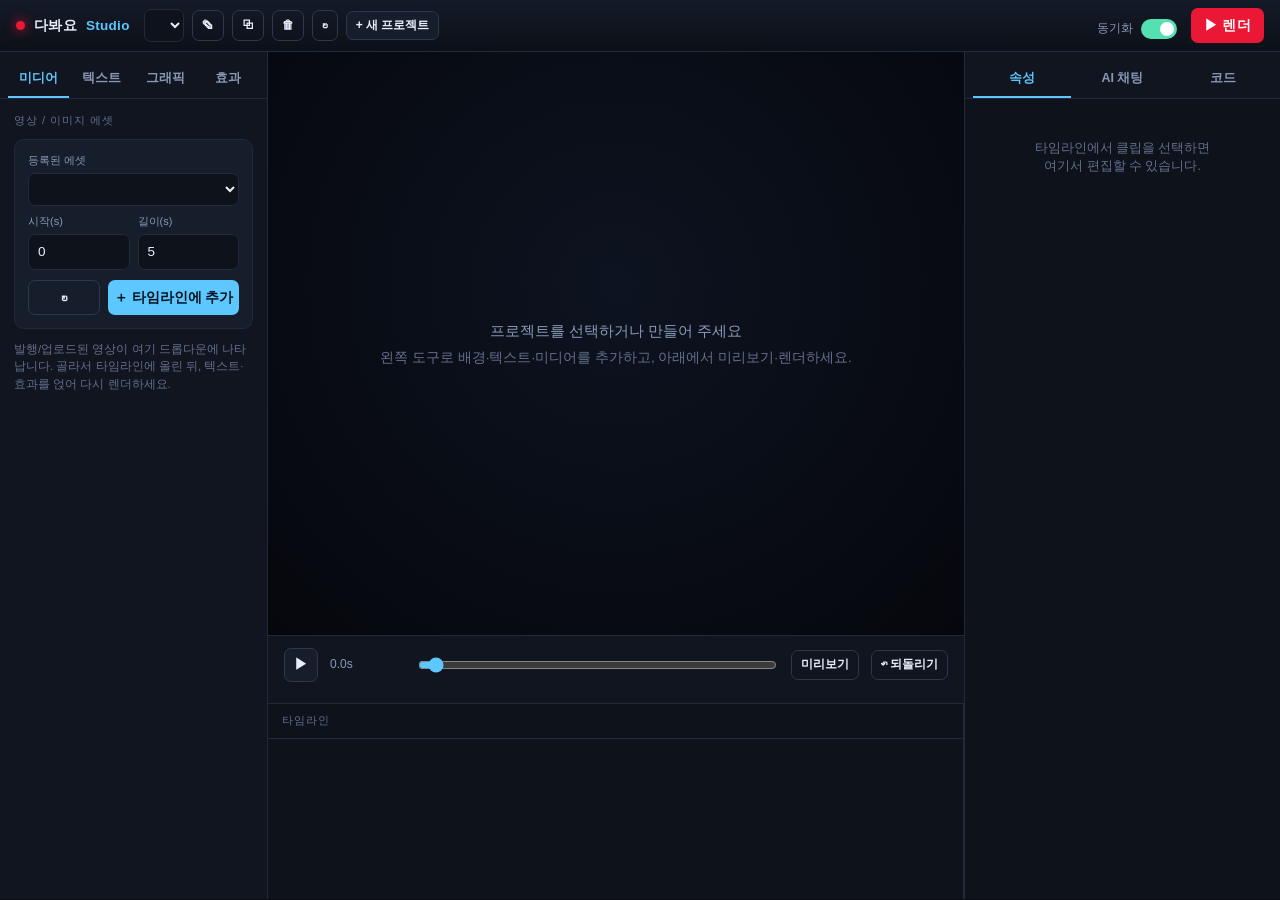
==== dabwayo/studio/index.html @ b55484ed "Editor: drag a clip onto another track In timeline move-drag, the lane under the cursor is detected " ====
<!doctype html>
<html lang="ko">
<head>
<meta charset="utf-8"/>
<meta name="viewport" content="width=device-width, initial-scale=1"/>
<title>다봐요 Studio</title>
<style>
  :root{
    --bg:#080b11; --panel:#10151f; --panel2:#0d121b; --elev:#161d2b;
    --line:#212a3c; --line2:#2c3750;
    --ink:#e9eefb; --mut:#8a99b8; --mut2:#62708d;
    --acc:#5cc8ff; --acc-ink:#04121f; --brand:#ea1834;
    --ok:#54e0b0; --warn:#ffcf6b; --danger:#ff7a8a;
    --r:10px; --r-sm:7px; --r-lg:14px;
  }
  *{box-sizing:border-box}
  html,body{height:100%}
  body{margin:0;font:13.5px/1.45 -apple-system,Segoe UI,Roboto,'Noto Sans KR',sans-serif;
       background:var(--bg);color:var(--ink);overflow:hidden}
  ::-webkit-scrollbar{width:9px;height:9px}
  ::-webkit-scrollbar-thumb{background:#26314a;border-radius:6px}
  ::-webkit-scrollbar-thumb:hover{background:#33405e}
  a{color:var(--acc);text-decoration:none}

  /* ---------- header ---------- */
  header{display:flex;align-items:center;gap:14px;height:52px;padding:0 16px;
         border-bottom:1px solid var(--line);background:linear-gradient(180deg,#141a28,#0c1018)}
  .brand{display:flex;align-items:center;gap:9px;font-weight:700;letter-spacing:.3px}
  .brand .dot{width:9px;height:9px;border-radius:50%;background:var(--brand);box-shadow:0 0 12px var(--brand)}
  .brand b{color:var(--acc)}
  .hgroup{display:flex;align-items:center;gap:8px}
  .hgroup.proj{min-width:280px}
  header .sp{flex:1}
  .store{font-size:11px;color:var(--mut2);max-width:200px;overflow:hidden;text-overflow:ellipsis;white-space:nowrap}
  .live{display:flex;align-items:center;gap:8px;color:var(--mut);font-size:12px}

  /* ---------- buttons / inputs ---------- */
  .btn{display:inline-flex;align-items:center;justify-content:center;gap:6px;
       background:var(--elev);color:var(--ink);border:1px solid var(--line2);border-radius:var(--r-sm);
       padding:7px 12px;font:inherit;font-weight:600;cursor:pointer;white-space:nowrap;transition:.12s}
  .btn:hover{border-color:#41507a;filter:brightness(1.12)}
  .btn.sm{padding:5px 9px;font-size:12px}
  .btn.icon{padding:6px 9px}
  .btn.primary{background:var(--acc);color:var(--acc-ink);border-color:transparent}
  .btn.brand{background:var(--brand);color:#fff;border-color:transparent}
  .btn.ghost{background:transparent}
  .btn.danger{background:#37161f;color:var(--danger);border-color:#4a2330}
  .btn.block{width:100%}
  .btn:disabled{opacity:.5;cursor:not-allowed}
  label{display:block;font-size:11px;color:var(--mut);margin:10px 0 4px}
  label:first-child{margin-top:0}
  input,select,textarea{width:100%;background:var(--panel2);border:1px solid var(--line);color:var(--ink);
        border-radius:var(--r-sm);padding:7px 9px;font:inherit;outline:none;transition:.12s}
  input:focus,select:focus,textarea:focus{border-color:var(--acc);box-shadow:0 0 0 2px rgba(92,200,255,.15)}
  textarea{resize:vertical;min-height:54px;font-family:ui-monospace,monospace;font-size:12px}
  .row{display:flex;gap:8px}.row>*{flex:1;min-width:0}
  .field{margin-bottom:10px}

  /* ---------- app grid ---------- */
  .app{display:grid;height:calc(100vh - 53px);
       grid-template-columns:268px minmax(0,1fr) 316px;
       grid-template-rows:minmax(0,1fr) 196px;
       grid-template-areas:"tools stage inspector" "tools timeline inspector"}
  .panel{background:var(--panel);overflow:hidden;display:flex;flex-direction:column}
  .tools{grid-area:tools;border-right:1px solid var(--line)}
  .stage-wrap{grid-area:stage;display:flex;flex-direction:column;min-width:0;background:var(--bg)}
  .inspector{grid-area:inspector;border-left:1px solid var(--line);background:var(--panel2)}
  .timeline{grid-area:timeline;border-top:1px solid var(--line);border-right:1px solid var(--line);
            background:var(--panel2);display:flex;flex-direction:column}

  /* ---------- tabs ---------- */
  .tabbar{display:flex;gap:2px;padding:8px 8px 0;border-bottom:1px solid var(--line);background:var(--panel)}
  .tabbtn{flex:1;background:transparent;border:0;border-bottom:2px solid transparent;color:var(--mut);
          padding:9px 4px;font:inherit;font-weight:600;font-size:12.5px;cursor:pointer;border-radius:6px 6px 0 0}
  .tabbtn:hover{color:var(--ink);background:#131a28}
  .tabbtn.on{color:var(--acc);border-bottom-color:var(--acc)}
  .tabbody{flex:1;overflow:auto;padding:14px}
  .tabpane{display:none}
  .tabpane.on{display:block;animation:fade .15s ease}
  @keyframes fade{from{opacity:0;transform:translateY(3px)}to{opacity:1;transform:none}}

  .sec-title{font-size:11px;text-transform:uppercase;letter-spacing:1px;color:var(--mut2);margin:0 0 10px}
  .card{background:var(--elev);border:1px solid var(--line);border-radius:var(--r);padding:13px;margin-bottom:12px}
  .card h3{margin:0 0 4px;font-size:13px}
  .hint{font-size:11.5px;color:var(--mut2);line-height:1.5}

  /* ---------- preview stage ---------- */
  .stage{flex:1;display:flex;align-items:center;justify-content:center;min-height:0;
         background:radial-gradient(circle at 50% 40%,#0d1320,#05070c);position:relative}
  .stage img,.stage video{max-width:96%;max-height:96%;border-radius:8px;
         box-shadow:0 8px 40px rgba(0,0,0,.55);background:#000}
  .stage .empty{color:var(--mut2);text-align:center;padding:30px}
  .stage .empty .big{font-size:15px;color:var(--mut);margin-bottom:6px}
  .badge{position:absolute;top:12px;left:12px;font-size:11px;color:var(--mut);
         background:rgba(8,11,17,.7);border:1px solid var(--line);padding:3px 9px;border-radius:20px}
  #ovl{position:absolute;inset:0;pointer-events:none;z-index:4}
  .handle{position:absolute;transform:translate(-50%,-50%);min-width:28px;height:28px;padding:0 6px;
          border-radius:16px;background:rgba(92,200,255,.22);border:2px solid var(--acc);color:#dff3ff;
          display:flex;align-items:center;justify-content:center;font-size:13px;cursor:grab;
          pointer-events:auto;box-shadow:0 0 0 2px rgba(0,0,0,.35),0 2px 10px rgba(0,0,0,.4);user-select:none}
  .handle:hover{background:rgba(92,200,255,.35)}
  .handle:active{cursor:grabbing}
  .handle .lbl{font-size:11px;max-width:90px;overflow:hidden;text-overflow:ellipsis;white-space:nowrap}
  .transport{display:flex;align-items:center;gap:12px;padding:11px 16px;border-top:1px solid var(--line);
             background:var(--panel)}
  .transport .t{font-variant-numeric:tabular-nums;font-size:12px;color:var(--mut);min-width:74px}
  .transport input[type=range]{flex:1;accent-color:var(--acc);cursor:pointer}
  .rinfo{font-size:11.5px;color:var(--mut);padding:0 16px 9px;background:var(--panel);min-height:0}

  /* ---------- timeline ---------- */
  .tl-head{display:flex;align-items:center;gap:10px;padding:9px 14px;border-bottom:1px solid var(--line);
           font-size:11px;text-transform:uppercase;letter-spacing:1px;color:var(--mut2)}
  .tl-head .dur{color:var(--mut);text-transform:none;letter-spacing:0}
  .tl-body{position:relative;flex:1;overflow:auto;padding:8px 0}
  .tl-row{display:grid;grid-template-columns:92px 1fr;align-items:center;gap:8px;padding:3px 12px}
  .tl-label{font-size:11px;color:var(--mut);overflow:hidden;text-overflow:ellipsis;white-space:nowrap}
  .tl-lane{position:relative;height:34px;background:var(--panel);border:1px solid var(--line);
           border-radius:7px;overflow:hidden}
  .tl-clip{position:absolute;top:3px;bottom:3px;border-radius:5px;display:flex;align-items:center;
           padding:0 9px;font-size:11px;color:#04121f;font-weight:600;cursor:grab;overflow:hidden;
           box-shadow:inset 0 0 0 1px rgba(255,255,255,.12);transition:filter .1s}
  .tl-clip:active{cursor:grabbing}
  .tl-clip span{overflow:hidden;text-overflow:ellipsis;white-space:nowrap;pointer-events:none;flex:1}
  .tl-clip:hover{filter:brightness(1.1)}
  .tl-clip.sel{box-shadow:inset 0 0 0 2px #fff,0 2px 10px rgba(0,0,0,.4);z-index:2}
  .tl-grip{position:absolute;top:0;bottom:0;width:8px;cursor:ew-resize;z-index:2}
  .tl-grip.l{left:0;border-radius:5px 0 0 5px}.tl-grip.r{right:0;border-radius:0 5px 5px 0}
  .tl-grip:hover{background:rgba(255,255,255,.4)}
  .tl-lane.drophover{box-shadow:inset 0 0 0 2px var(--acc);background:#13243a}
  .guide{position:absolute;background:var(--warn);box-shadow:0 0 6px var(--warn);pointer-events:none;z-index:5}
  .guide.v{width:1px}.guide.h{height:1px}
  .tl-rulerrow{height:20px}
  .tl-ruler{position:relative;height:18px;border-bottom:1px dashed var(--line)}
  .tl-ruler .tick{position:absolute;top:0;font-size:10px;color:var(--mut2);transform:translateX(-1px);
                  border-left:1px solid var(--line);padding-left:3px;height:14px}
  .ctxmenu{position:fixed;display:none;z-index:100;background:var(--elev);border:1px solid var(--line2);
           border-radius:9px;padding:5px;min-width:150px;box-shadow:0 12px 36px rgba(0,0,0,.55)}
  .ctxitem{padding:8px 11px;border-radius:6px;font-size:13px;cursor:pointer}
  .ctxitem:hover{background:#1d2640}
  .ctxitem.dz{color:var(--danger)}
  .ctxsep{height:1px;background:var(--line);margin:4px 6px}
  .tl-empty{color:var(--mut2);font-size:12px;padding:22px 14px;text-align:center}
  .tl-playhead{position:absolute;top:0;width:2px;background:var(--brand);box-shadow:0 0 8px var(--brand);
               pointer-events:none;display:none;z-index:3}
  .tl-playhead:before{content:'';position:absolute;top:-1px;left:-4px;border:5px solid transparent;
               border-top-color:var(--brand)}

  /* ---------- inspector / chat ---------- */
  .pill{font-size:11px;color:var(--mut)}
  .clip-meta{display:inline-block;background:#1b2438;color:var(--acc);border-radius:5px;
             padding:2px 7px;font-size:11px;margin-bottom:10px}
  .chat{display:flex;flex-direction:column;height:100%}
  .chatlog{flex:1;overflow:auto;display:flex;flex-direction:column;gap:7px;padding:2px}
  .bub{max-width:88%;padding:8px 11px;border-radius:11px;font-size:12.5px;white-space:pre-wrap}
  .bub.u{align-self:flex-end;background:#1d2b4a;color:#dfe8fb}
  .bub.a{align-self:flex-start;background:var(--panel2);border:1px solid var(--line)}
  .chatin{display:flex;gap:8px;margin-top:10px}
  .empty-i{color:var(--mut2);font-size:12.5px;text-align:center;padding:26px 10px}

  /* ---------- misc ---------- */
  .switch{position:relative;width:36px;height:20px;flex:0 0 auto}
  .switch input{display:none}
  .slider{position:absolute;inset:0;background:#26304a;border-radius:20px;transition:.2s;cursor:pointer}
  .slider:before{content:'';position:absolute;width:14px;height:14px;left:3px;top:3px;background:#fff;border-radius:50%;transition:.2s}
  .switch input:checked+.slider{background:var(--ok)}
  .switch input:checked+.slider:before{transform:translateX(16px)}
  .toast{position:fixed;bottom:210px;left:50%;transform:translateX(-50%);background:var(--elev);
         border:1px solid var(--line2);padding:9px 16px;border-radius:9px;opacity:0;transition:.2s;
         pointer-events:none;z-index:50;box-shadow:0 8px 30px rgba(0,0,0,.5)}
  .toast.show{opacity:1}
</style>
</head>
<body>
<header>
  <span class="brand"><span class="dot"></span>다봐요 <b>Studio</b></span>
  <div class="hgroup proj">
    <select id="proj" style="flex:1"></select>
    <button class="btn icon sm ghost" onclick="renameProject()" title="이름 변경">✎</button>
    <button class="btn icon sm ghost" onclick="duplicateProject()" title="복제">⧉</button>
    <button class="btn icon sm ghost" onclick="deleteProject()" title="삭제">🗑</button>
    <button class="btn icon sm ghost" onclick="refreshProjects()" title="새로고침">↻</button>
    <button class="btn sm" onclick="createProject()">+ 새 프로젝트</button>
  </div>
  <span class="sp"></span>
  <span class="store" id="store"></span>
  <label class="live">동기화<span class="switch"><input type="checkbox" id="live" checked><span class="slider"></span></span></label>
  <button class="btn brand" id="renderBtn" onclick="doRender()">▶ 렌더</button>
</header>

<div class="app">
  <!-- ===== LEFT: tools ===== -->
  <div class="panel tools">
    <div class="tabbar">
      <button class="tabbtn on" data-group="tools" data-name="media" onclick="showTab('tools','media')">미디어</button>
      <button class="tabbtn" data-group="tools" data-name="text" onclick="showTab('tools','text')">텍스트</button>
      <button class="tabbtn" data-group="tools" data-name="graphic" onclick="showTab('tools','graphic')">그래픽</button>
      <button class="tabbtn" data-group="tools" data-name="fx" onclick="showTab('tools','fx')">효과</button>
    </div>
    <div class="tabbody">
      <!-- 미디어 -->
      <div class="tabpane on" data-group="tools" data-name="media">
        <div class="sec-title">영상 / 이미지 에셋</div>
        <div class="card">
          <label>등록된 에셋</label>
          <select id="mediaSel"></select>
          <div class="row" style="margin-top:8px">
            <div><label>시작(s)</label><input id="medStart" type="number" step="0.1" value="0"></div>
            <div><label>길이(s)</label><input id="medDur" type="number" step="0.1" value="5"></div>
          </div>
          <div class="row" style="margin-top:10px">
            <button class="btn icon ghost" onclick="loadAssets()" title="에셋 새로고침">↻</button>
            <button class="btn primary" style="flex:2" onclick="addMedia()">＋ 타임라인에 추가</button>
          </div>
        </div>
        <p class="hint">발행/업로드된 영상이 여기 드롭다운에 나타납니다. 골라서 타임라인에 올린 뒤, 텍스트·효과를 얹어 다시 렌더하세요.</p>
      </div>
      <!-- 텍스트 -->
      <div class="tabpane" data-group="tools" data-name="text">
        <div class="sec-title">자막 / 제목</div>
        <div class="card">
          <h3>텍스트</h3>
          <label>내용</label>
          <input id="txt" value="제품 소개">
          <div class="row" style="margin-top:6px">
            <div><label>크기</label><input id="txtSize" type="number" value="90"></div>
            <div><label>색</label><input id="txtColor" value="#ffffff"></div>
          </div>
          <button class="btn block" style="margin-top:10px" onclick="addText()">＋ 텍스트 추가</button>
        </div>
        <div class="card">
          <h3>말풍선 콜아웃</h3>
          <label>내용</label>
          <input id="coTxt" value="이 부분을 설명">
          <div class="row" style="margin-top:6px">
            <div><label>X</label><input id="coX" type="number" value="640"></div>
            <div><label>Y</label><input id="coY" type="number" value="360"></div>
            <div><label>꼬리</label><select id="coSide"><option>bottom</option><option>top</option><option>left</option><option>right</option></select></div>
          </div>
          <button class="btn block" style="margin-top:10px" onclick="addCallout()">＋ 콜아웃 추가</button>
        </div>
      </div>
      <!-- 그래픽 -->
      <div class="tabpane" data-group="tools" data-name="graphic">
        <div class="sec-title">배경 / 그래픽</div>
        <div class="card">
          <h3>배경 그라데이션</h3>
          <div class="row">
            <div><label>시작색</label><input id="bg1" value="#1a2c5e"></div>
            <div><label>끝색</label><input id="bg2" value="#0b0e16"></div>
          </div>
          <button class="btn block" style="margin-top:10px" onclick="addBackground()">＋ 배경 추가</button>
        </div>
      </div>
      <!-- 효과 -->
      <div class="tabpane" data-group="tools" data-name="fx">
        <div class="sec-title">마스터 이펙트</div>
        <div class="card">
          <label>이펙트</label>
          <select id="fx"></select>
          <button class="btn block" style="margin-top:10px" onclick="addEffect()">＋ 이펙트 추가</button>
        </div>
        <p class="hint">선택한 이펙트가 전체 영상(마스터)에 적용됩니다.</p>
      </div>
    </div>
  </div>

  <!-- ===== CENTER: stage ===== -->
  <div class="stage-wrap">
    <div class="stage" id="stage">
      <div class="empty"><div class="big">프로젝트를 선택하거나 만들어 주세요</div>왼쪽 도구로 배경·텍스트·미디어를 추가하고, 아래에서 미리보기·렌더하세요.</div>
    </div>
    <div class="transport">
      <button class="btn icon" id="playBtn" onclick="playToggle()" title="재생/일시정지">▶</button>
      <span class="t" id="tlabel">0.0s</span>
      <input id="time" type="range" min="0" max="10" step="0.1" value="0" oninput="onScrub()">
      <button class="btn sm ghost" onclick="refreshPreview()" title="현재 프레임 새로고침">미리보기</button>
      <button class="btn sm ghost" onclick="undoEdit()" title="마지막 편집 되돌리기">↶ 되돌리기</button>
    </div>
    <div class="rinfo" id="renderInfo"></div>
  </div>

  <!-- ===== RIGHT: inspector ===== -->
  <div class="panel inspector">
    <div class="tabbar">
      <button class="tabbtn on" data-group="insp" data-name="props" onclick="showTab('insp','props')">속성</button>
      <button class="tabbtn" data-group="insp" data-name="ai" onclick="showTab('insp','ai')">AI 채팅</button>
      <button class="tabbtn" data-group="insp" data-name="code" onclick="showTab('insp','code')">코드</button>
    </div>
    <div class="tabbody">
      <!-- 속성 -->
      <div class="tabpane on" data-group="insp" data-name="props">
        <div id="inspectorBody"><div class="empty-i">타임라인에서 클립을 선택하면<br>여기서 편집할 수 있습니다.</div></div>
      </div>
      <!-- AI -->
      <div class="tabpane" data-group="insp" data-name="ai" style="height:100%">
        <div class="chat">
          <div style="margin-bottom:8px"><span class="pill" id="chatStatus"></span></div>
          <div class="chatlog" id="chatLog"></div>
          <div class="chatin">
            <input id="chatIn" placeholder="예: 빨간 제목 '신제품'을 가운데 추가해줘" onkeydown="if(event.key==='Enter')sendChat()">
            <button class="btn primary" id="chatBtn" onclick="sendChat()">전송</button>
          </div>
        </div>
      </div>
      <!-- 코드 -->
      <div class="tabpane" data-group="insp" data-name="code">
        <div class="sec-title">원본 스펙 (JSON)</div>
        <textarea id="rawspec" style="min-height:320px"></textarea>
        <button class="btn block" style="margin-top:8px" onclick="saveSpec()">스펙 저장 (PUT)</button>
      </div>
    </div>
  </div>

  <!-- ===== BOTTOM: timeline ===== -->
  <div class="timeline">
    <div class="tl-head">타임라인 <span class="dur" id="durlabel"></span></div>
    <div class="tl-body" id="tlBody">
      <div id="timelineTracks"></div>
      <div class="tl-playhead" id="playhead"></div>
    </div>
  </div>
</div>

<div class="toast" id="toast"></div>
<div class="ctxmenu" id="ctxmenu"></div>

<script>
const $=s=>document.querySelector(s);
let PID=null, SPEC=null, SEL=null, CAPS=null, ASSETS={}, PLAYING=false;
function toast(m){const t=$('#toast');t.textContent=m;t.classList.add('show');setTimeout(()=>t.classList.remove('show'),1700);}
function showTab(g,n){
  document.querySelectorAll(`.tabpane[data-group="${g}"]`).forEach(p=>p.classList.toggle('on',p.dataset.name===n));
  document.querySelectorAll(`.tabbtn[data-group="${g}"]`).forEach(b=>b.classList.toggle('on',b.dataset.name===n));
}
async function api(method,path,body){
  const r=await fetch(path,{method,headers:{'Content-Type':'application/json'},
    body:body?JSON.stringify(body):undefined});
  if(!r.ok){const e=await r.json().catch(()=>({error:r.statusText}));throw new Error(e.error||r.statusText);}
  const ct=r.headers.get('Content-Type')||'';return ct.includes('json')?r.json():r;
}

async function boot(){
  CAPS=await api('GET','/api/capabilities');
  $('#fx').innerHTML=(CAPS.effects||[]).map(e=>`<option>${e}</option>`).join('');
  await refreshProjects();
  await loadAssets();
  chatStatus();
  window.addEventListener('resize',()=>{updatePlayhead();drawHandle();});
  setInterval(()=>{if($('#live').checked&&PID&&!PLAYING)softRefresh();},2500);
}
async function refreshProjects(){
  const {projects}=await api('GET','/api/projects');
  $('#proj').innerHTML=projects.length
    ? projects.map(p=>`<option value="${p.id}">${p.name} · ${(p.resolution||[]).join('×')}</option>`).join('')
    : '<option value="">프로젝트 없음</option>';
  if(projects.length){PID=$('#proj').value=projects[projects.length-1].id;await loadProject();}
  else{PID=null;}
}
$('#proj').onchange=async e=>{if(e.target.value){PID=e.target.value;await loadProject();}};
async function createProject(){
  const r=await api('POST','/api/projects',{width:1280,height:720,fps:24,name:'studio-'+Date.now()%10000});
  await refreshProjects();PID=r.project_id;$('#proj').value=PID;await loadProject();toast('프로젝트 생성됨');
}
async function renameProject(){
  if(!PID){toast('프로젝트를 먼저 선택하세요');return;}
  const name=prompt('새 프로젝트 이름:',(SPEC&&SPEC.name)||'');
  if(name==null||!name.trim())return;
  await api('POST','/api/projects/'+PID+'/rename',{name:name.trim()});
  await refreshProjects();$('#proj').value=PID;await loadProject();toast('이름 변경됨');
}
async function duplicateProject(){
  if(!PID){toast('프로젝트를 먼저 선택하세요');return;}
  const r=await api('POST','/api/projects/'+PID+'/duplicate',{});
  await refreshProjects();PID=r.project_id;$('#proj').value=PID;await loadProject();toast('복제됨');
}
async function deleteProject(){
  if(!PID){toast('프로젝트를 먼저 선택하세요');return;}
  if(!confirm('이 프로젝트를 삭제할까요?\n'+((SPEC&&SPEC.name)||PID)))return;
  await api('DELETE','/api/projects/'+PID);PID=null;
  await refreshProjects();
  if(!PID){SPEC=null;SEL=null;
    $('#stage').innerHTML='<div class="empty"><div class="big">프로젝트가 없습니다</div>+ 새 프로젝트로 시작하세요.</div>';
    $('#timelineTracks').innerHTML='';$('#durlabel').textContent='';updatePlayhead();}
  toast('삭제됨');
}
async function loadProject(){
  stopPlay();
  SPEC=await api('GET','/api/projects/'+PID);
  $('#store').textContent='store: '+(SPEC.name||PID);
  const dur=SPEC.duration||10;$('#time').max=dur;$('#durlabel').textContent='· '+dur+'s · '+(SPEC.width||'?')+'×'+(SPEC.height||'?');
  $('#rawspec').value=JSON.stringify(SPEC,null,2);
  await loadClips();refreshPreview();
}
async function softRefresh(){
  try{const s=await api('GET','/api/projects/'+PID);
    if(JSON.stringify(s)!==JSON.stringify(SPEC)){SPEC=s;$('#rawspec').value=JSON.stringify(s,null,2);
      await loadClips();refreshPreview();toast('에이전트 변경 반영됨');}}
  catch(e){PID=null;await refreshProjects();}
}
async function loadClips(){
  const {tracks}=await api('GET','/api/projects/'+PID+'/clips');
  renderTimeline(tracks);
}
function clipColor(t){return {video:'#2f6fe0',image:'#2f9fe0',text:'#3bbf8e',callout:'#d9a13a',
  solid:'#7b5cff',gradient:'#7b5cff'}[t]||'#4a90d9';}
function renderTimeline(tracks){
  const dur=parseFloat($('#time').max)||10;const host=$('#timelineTracks');
  if(!tracks||!tracks.length){host.innerHTML='<div class="tl-empty">클립이 없습니다 — 왼쪽 도구에서 배경·텍스트·미디어를 추가하세요</div>';updatePlayhead();return;}
  host.innerHTML=rulerHTML(dur)+tracks.map(tr=>`
    <div class="tl-row">
      <div class="tl-label" title="${tr.track}">${tr.track}</div>
      <div class="tl-lane" data-track="${tr.track}">${tr.clips.map(c=>{
        const left=Math.min(98,Math.max(0,(c.start||0)/dur*100));
        const w=Math.min(100-left,Math.max(3,((c.duration||0)/dur)*100));
        const sel=SEL&&SEL.track===tr.track&&SEL.index===c.index;
        const lbl=`#${c.index} ${c.type||''}`;
        return `<div class="tl-clip${sel?' sel':''}" data-track="${tr.track}" data-index="${c.index}"
          data-start="${c.start||0}" data-dur="${c.duration||0}"
          style="left:${left}%;width:${w}%;background:${clipColor(c.type)}"
          title="${(c.preview||lbl).replace(/"/g,'&quot;')}">
          <div class="tl-grip l"></div><span>${lbl}</span><div class="tl-grip r"></div></div>`;
      }).join('')}</div>
    </div>`).join('');
  wireTimeline();updatePlayhead();
}
function rulerHTML(dur){
  const step=dur<=6?1:dur<=15?2:dur<=40?5:10;let m='';
  for(let t=0;t<=dur+1e-6;t+=step){const left=Math.min(99.5,t/dur*100);
    m+=`<span class="tick" style="left:${left}%">${+t.toFixed(2)}s</span>`;}
  return `<div class="tl-row tl-rulerrow"><div class="tl-label"></div><div class="tl-ruler" id="tlRuler">${m}</div></div>`;
}
function renderTimelineFromSpec(){
  if(!SPEC)return;
  renderTimeline(SPEC.tracks.map(t=>({track:t.name,clips:t.clips.map((c,i)=>(
    {index:i,type:(c.element||{}).type,start:c.start,duration:c.duration,preview:(c.element||{}).text}))})));
}
// ---- timeline: drag to move, edge-grip to resize, with snapping ----
let TLD=null;
function wireTimeline(){
  document.querySelectorAll('.tl-clip').forEach(el=>{
    const track=el.dataset.track,index=+el.dataset.index;
    el.querySelector('.tl-grip.l').addEventListener('mousedown',e=>startClipDrag(e,el,'l'));
    el.querySelector('.tl-grip.r').addEventListener('mousedown',e=>startClipDrag(e,el,'r'));
    el.addEventListener('mousedown',e=>{if(e.target.classList.contains('tl-grip'))return;startClipDrag(e,el,'move');});
    el.addEventListener('contextmenu',e=>showCtx(e,track,index));
  });
}
function collectEdges(track,skip){
  const dur=parseFloat($('#time').max)||10;const out=[0,dur,parseFloat($('#time').value)||0];
  (SPEC.tracks||[]).forEach(tr=>tr.clips.forEach((c,i)=>{
    if(tr.name===track&&i===skip)return;out.push(c.start||0,(c.start||0)+(c.duration||0));}));
  return out;
}
function snapSec(v,edges,thr){let best=v,bd=thr;edges.forEach(e=>{const d=Math.abs(v-e);if(d<bd){bd=d;best=e;}});return best;}
function startClipDrag(e,el,mode){
  e.preventDefault();e.stopPropagation();
  const track=el.dataset.track,index=+el.dataset.index;
  SEL={track,index};showInspector();
  document.querySelectorAll('.tl-clip').forEach(c=>c.classList.toggle('sel',c===el));
  const lr=el.parentElement.getBoundingClientRect();
  const dur=parseFloat($('#time').max)||10;
  const oStart=+el.dataset.start,oEnd=oStart+(+el.dataset.dur);
  // overlap bounds: don't cross neighbouring clips in the same track
  let lb=0,rb=dur;
  const tr=SPEC.tracks.find(t=>t.name===track);
  if(tr)tr.clips.forEach((c,i)=>{if(i===index)return;const s=c.start||0,en=s+(c.duration||0);
    if(en<=oStart+1e-6)lb=Math.max(lb,en);if(s>=oEnd-1e-6)rb=Math.min(rb,s);});
  TLD={el,mode,track,index,lanePx:lr.width,dur,startX:e.clientX,
       origStart:oStart,origDur:+el.dataset.dur,moved:false,edges:collectEdges(track,index),
       lb,rb,srcLb:lb,srcRb:rb,srcTrack:track,curTrack:track};
  window.addEventListener('mousemove',onClipDrag);window.addEventListener('mouseup',endClipDrag);
}
function trackKind(name){const t=SPEC&&SPEC.tracks.find(x=>x.name===name);return t?(t.kind||'video'):'video';}
function onClipDrag(e){
  if(!TLD)return;if(Math.abs(e.clientX-TLD.startX)>2)TLD.moved=true;
  if(TLD.mode==='move'){                          // detect target track under cursor
    let hov=null;document.querySelectorAll('.tl-lane').forEach(l=>{const b=l.getBoundingClientRect();
      if(e.clientY>=b.top&&e.clientY<=b.bottom&&trackKind(l.dataset.track)===trackKind(TLD.srcTrack))hov=l.dataset.track;});
    const tgt=hov||TLD.srcTrack;
    if(tgt!==TLD.curTrack){
      TLD.curTrack=tgt;TLD.moved=true;
      document.querySelectorAll('.tl-lane').forEach(l=>l.classList.toggle('drophover',l.dataset.track===tgt&&tgt!==TLD.srcTrack));
      if(tgt===TLD.srcTrack){TLD.lb=TLD.srcLb;TLD.rb=TLD.srcRb;}else{TLD.lb=0;TLD.rb=TLD.dur;}
    }
  }
  const sPerPx=TLD.dur/TLD.lanePx,thr=8*sPerPx,min=0.1;
  const delta=(e.clientX-TLD.startX)*sPerPx;
  let start=TLD.origStart,d=TLD.origDur;
  if(TLD.mode==='move'){start=snapSec(TLD.origStart+delta,TLD.edges,thr);start=Math.max(TLD.lb,Math.min(TLD.rb-d,start));}
  else if(TLD.mode==='r'){let end=snapSec(TLD.origStart+TLD.origDur+delta,TLD.edges,thr);end=Math.min(TLD.rb,end);d=Math.max(min,end-TLD.origStart);}
  else{let ns=snapSec(TLD.origStart+delta,TLD.edges,thr);ns=Math.max(TLD.lb,Math.min(TLD.origStart+TLD.origDur-min,ns));d=TLD.origStart+TLD.origDur-ns;start=ns;}
  TLD.curStart=Math.round(start*100)/100;TLD.curDur=Math.round(d*100)/100;
  const left=Math.min(98,Math.max(0,TLD.curStart/TLD.dur*100));
  const w=Math.min(100-left,Math.max(1,TLD.curDur/TLD.dur*100));
  TLD.el.style.left=left+'%';TLD.el.style.width=w+'%';
  const cross=TLD.mode==='move'&&TLD.curTrack!==TLD.srcTrack;
  const b=$('#badge');if(b)b.textContent=(cross?`→ ${TLD.curTrack} · `:'')+`${TLD.curStart.toFixed(2)}s · 길이 ${TLD.curDur.toFixed(2)}s`;
}
async function endClipDrag(){
  window.removeEventListener('mousemove',onClipDrag);window.removeEventListener('mouseup',endClipDrag);
  document.querySelectorAll('.tl-lane.drophover').forEach(l=>l.classList.remove('drophover'));
  const d=TLD;TLD=null;if(!d)return;
  if(!d.moved){selectClip(d.track,d.index);return;}
  // moved to a different track? relocate the clip object via spec PUT (undo-able)
  if(d.mode==='move'&&d.curTrack&&d.curTrack!==d.srcTrack){
    const src=trackOf(d.srcTrack),tgt=trackOf(d.curTrack);
    if(src&&tgt){
      const clip=src.clips.splice(d.index,1)[0];clip.start=d.curStart;tgt.clips.push(clip);
      const ni=tgt.clips.length-1;SEL={track:d.curTrack,index:ni};
      try{await putSpec();selectClip(d.curTrack,ni);toast(`'${d.curTrack}' 트랙으로 이동`);}
      catch(err){toast('이동 오류: '+err.message);}
      return;
    }
  }
  try{await api('PATCH',`/api/projects/${PID}/clips/${d.track}/${d.index}`,{patch:{start:d.curStart,duration:d.curDur}});
    await loadProject();selectClip(d.track,d.index);toast(`클립: ${d.curStart.toFixed(2)}s +${d.curDur.toFixed(2)}s`);
  }catch(err){toast('오류: '+err.message);}
}
// ---- clip context menu (right-click) — edits spec + PUT (undo-able) ----
async function putSpec(){await api('PUT','/api/projects/'+PID,{spec:SPEC});await loadProject();}
function trackOf(name){return SPEC.tracks.find(t=>t.name===name);}
function showCtx(e,track,index){
  e.preventDefault();const m=$('#ctxmenu');
  const tr=trackOf(track),n=tr?tr.clips.length:0;
  const item=(l,fn,cls='')=>`<div class="ctxitem ${cls}" onclick="hideCtx();${fn}">${l}</div>`;
  m.innerHTML=item('복제',`ctxDuplicate('${track}',${index})`)
    +(index<n-1?item('위로 (앞 레이어)',`ctxMove('${track}',${index},1)`):'')
    +(index>0?item('아래로 (뒤 레이어)',`ctxMove('${track}',${index},-1)`):'')
    +'<div class="ctxsep"></div>'+item('삭제',`ctxDelete('${track}',${index})`,'dz');
  m.style.display='block';
  const w=m.offsetWidth,h=m.offsetHeight;
  m.style.left=Math.min(e.clientX,innerWidth-w-6)+'px';
  m.style.top=Math.min(e.clientY,innerHeight-h-6)+'px';
}
function hideCtx(){const m=$('#ctxmenu');if(m)m.style.display='none';}
async function ctxDuplicate(track,index){
  const tr=trackOf(track);if(!tr)return;
  tr.clips.splice(index+1,0,JSON.parse(JSON.stringify(tr.clips[index])));
  SEL={track,index:index+1};await putSpec();selectClip(track,index+1);toast('클립 복제됨');
}
async function ctxDelete(track,index){
  const tr=trackOf(track);if(!tr)return;tr.clips.splice(index,1);SEL=null;
  await putSpec();$('#inspectorBody').innerHTML='<div class="empty-i">타임라인에서 클립을 선택하면<br>여기서 편집할 수 있습니다.</div>';
  toast('클립 삭제됨');
}
async function ctxMove(track,index,dir){
  const tr=trackOf(track);if(!tr)return;const j=index+dir;if(j<0||j>=tr.clips.length)return;
  [tr.clips[index],tr.clips[j]]=[tr.clips[j],tr.clips[index]];
  SEL={track,index:j};await putSpec();selectClip(track,j);toast(dir>0?'앞 레이어로':'뒤 레이어로');
}
document.addEventListener('click',hideCtx);
document.addEventListener('keydown',e=>{
  if((e.ctrlKey||e.metaKey)&&String(e.key).toLowerCase()==='z'){
    const t=(e.target.tagName||'');if(t==='INPUT'||t==='TEXTAREA')return;
    e.preventDefault();undoEdit();
  }
  if(e.key==='Escape')hideCtx();
});
function selectClip(track,index){SEL={track,index};showInspector();renderTimelineFromSpec();}
function showInspector(){
  const clip=selectedClip();if(!clip){return;}
  const el=clip.element||{};const type=el.type;
  const pos=(clip.transform&&clip.transform.position)||['',''];
  const opt=(arr,cur)=>arr.map(a=>`<option ${a===cur?'selected':''}>${a}</option>`).join('');
  let extra='';
  if(type==='text'){
    extra=`
      <div class="row"><div><label>크기</label><input id="e_size" type="number" value="${el.size??''}"></div>
        <div><label>정렬</label><select id="e_align">${opt(['left','center','right'],el.align)}</select></div></div>
      <div class="field"><label>폰트</label><select id="e_font">${opt(['sans','sans-bold','display','serif','mono','kr-bold'],el.font)}</select></div>
      <div class="field"><label>색</label><input id="e_color" value="${el.color||'#ffffff'}"></div>`;
  }else if(type==='callout'){
    extra=`
      <div class="row"><div><label>글자크기</label><input id="e_font_size" type="number" value="${el.font_size??''}"></div>
        <div><label>꼬리</label><select id="e_tail_side">${opt(['bottom','top','left','right'],el.tail_side)}</select></div></div>
      <div class="row"><div><label>배경</label><input id="e_fill" value="${el.fill||'#ffffff'}"></div>
        <div><label>글자색</label><input id="e_color" value="${el.color||'#0b0e16'}"></div></div>`;
  }
  $('#inspectorBody').innerHTML=`
    <div class="clip-meta">${SEL.track} · #${SEL.index} · ${type||''}</div>
    ${el.text!==undefined?`<div class="field"><label>텍스트</label><textarea id="e_text">${(el.text||'').replace(/</g,'&lt;')}</textarea></div>`:''}
    ${extra}
    <div class="row"><div><label>시작(s)</label><input id="e_start" type="number" step="0.1" value="${clip.start??0}"></div>
      <div><label>길이(s)</label><input id="e_dur" type="number" step="0.1" value="${clip.duration??0}"></div></div>
    <div class="row" style="margin-top:8px"><div><label>X</label><input id="e_x" type="number" value="${pos[0]}"></div>
      <div><label>Y</label><input id="e_y" type="number" value="${pos[1]}"></div></div>
    ${['solid','gradient'].includes(type)?'':'<p class="hint" style="margin:8px 0 0">💡 미리보기에서 <b>◯ 핸들</b> 드래그 · 타임라인에서 <b>클립/가장자리 드래그</b>로 위치·길이 조절</p>'}
    <div class="row" style="margin-top:12px">
      <button class="btn primary" style="flex:2" onclick="applyClip()">적용</button>
      <button class="btn danger" onclick="delClip()">삭제</button></div>`;
  showTab('insp','props');drawHandle();
}
async function applyClip(){
  const g=k=>{const n=$('#e_'+k);return n?n.value:undefined;};
  const patch={},el={};
  ['text','color','align','font','fill','tail_side'].forEach(k=>{const v=g(k);if(v!==undefined)el[k]=v;});
  ['size','font_size'].forEach(k=>{const v=g(k);if(v!==undefined&&v!=='')el[k]=parseFloat(v);});
  if(Object.keys(el).length)patch.element=el;
  const s=g('start'),d=g('dur'),x=g('x'),y=g('y');
  if(s!==undefined&&s!=='')patch.start=parseFloat(s);
  if(d!==undefined&&d!=='')patch.duration=parseFloat(d);
  if(x!==undefined&&x!==''&&y!==undefined&&y!=='')patch.transform={position:[parseFloat(x),parseFloat(y)]};
  await api('PATCH',`/api/projects/${PID}/clips/${SEL.track}/${SEL.index}`,{patch});
  await loadProject();selectClip(SEL.track,SEL.index);toast('클립 수정됨');
}
async function delClip(){
  await api('DELETE',`/api/projects/${PID}/clips/${SEL.track}/${SEL.index}`);SEL=null;
  $('#inspectorBody').innerHTML='<div class="empty-i">타임라인에서 클립을 선택하면<br>여기서 편집할 수 있습니다.</div>';
  await loadProject();toast('클립 삭제됨');
}
async function addBackground(){
  await api('POST','/api/projects/'+PID+'/background',
    {gradient:{stops:[[0,$('#bg1').value],[1,$('#bg2').value]],kind:'radial'},duration:SPEC.duration||10});
  await loadProject();toast('배경 추가됨');
}
async function addText(){
  await api('POST','/api/projects/'+PID+'/text',
    {text:$('#txt').value,size:+$('#txtSize').value,color:$('#txtColor').value,font:'kr-bold',duration:4,
     transition_in:{type:'fade',duration:0.4}});
  await loadProject();toast('텍스트 추가됨');
}
async function addCallout(){
  await api('POST','/api/projects/'+PID+'/callout',
    {text:$('#coTxt').value,position:[+$('#coX').value,+$('#coY').value],tail_side:$('#coSide').value,
     font:'kr-bold',duration:3,transition_in:{type:'zoom',duration:0.4}});
  await loadProject();toast('콜아웃 추가됨');
}
async function addEffect(){
  await api('POST','/api/projects/'+PID+'/effect',{effect:{type:$('#fx').value}});
  await loadProject();toast('이펙트 추가: '+$('#fx').value);
}
async function loadAssets(){
  try{
    const {assets}=await api('GET','/api/assets');
    const media=(assets||[]).filter(a=>a.kind==='video'||a.kind==='image');
    ASSETS={};media.forEach(a=>ASSETS[a.id]=a);
    $('#mediaSel').innerHTML = media.length
      ? media.map(a=>{const d=(a.media&&a.media.duration)?' · '+a.media.duration+'s':'';
          return `<option value="${a.id}">${a.kind==='video'?'🎬':'🖼'} ${a.id.slice(0,12)} · ${a.role||''}${d}</option>`;}).join('')
      : '<option value="">등록된 미디어 없음 — 먼저 발행/업로드</option>';
  }catch(e){$('#mediaSel').innerHTML='<option value="">에셋을 불러올 수 없음</option>';}
}
async function addMedia(){
  if(!PID){toast('프로젝트를 먼저 선택하세요');return;}
  const a=ASSETS[$('#mediaSel').value];
  if(!a){toast('추가할 미디어를 선택하세요');return;}
  const start=parseFloat($('#medStart').value)||0;
  const duration=parseFloat($('#medDur').value)||(a.media&&a.media.duration)||5;
  await api('POST','/api/projects/'+PID+'/media',{path:a.path,kind:a.kind,start,duration,fit:'cover'});
  await loadProject();toast('미디어 추가: '+a.id.slice(0,8));
}
async function saveSpec(){
  try{const spec=JSON.parse($('#rawspec').value);await api('PUT','/api/projects/'+PID,{spec});
    await loadProject();toast('스펙 저장됨');}catch(e){toast('JSON 오류: '+e.message);}
}
function onScrub(){stopPlay();$('#tlabel').textContent=(+$('#time').value).toFixed(1)+'s';
  clearTimeout(window._sc);window._sc=setTimeout(refreshPreview,160);updatePlayhead();}
function ensureStage(){
  if(!$('#frame')){$('#stage').innerHTML='<img id="frame"/><div id="ovl"></div><span class="badge" id="badge"></span>';}
}
function refreshPreview(){
  if(!PID)return;
  ensureStage();const t=$('#time').value;const f=$('#frame');
  f.onload=()=>{updatePlayhead();drawHandle();};
  f.src=`/api/projects/${PID}/preview?t=${t}&_=${Date.now()}`;
  $('#badge').textContent=(+t).toFixed(1)+'s · 미리보기';
}
// ---- drag-to-position: handle over the preview for the selected clip ----
let DRAG=null;
function selectedClip(){
  if(!SEL||!SPEC)return null;
  const tr=SPEC.tracks.find(t=>t.name===SEL.track);
  return tr?(tr.clips[SEL.index]||null):null;
}
function clipPos(clip){
  const p=clip&&clip.transform&&clip.transform.position;
  if(p&&p.length===2&&p[0]!==''&&p[1]!=='')return [Number(p[0]),Number(p[1])];
  return [(SPEC.width||1280)/2,(SPEC.height||720)/2];
}
function drawHandle(){
  const ovl=$('#ovl');if(!ovl)return;
  const clip=selectedClip(),f=$('#frame');
  const type=clip&&(clip.element||{}).type;
  if(!clip||!f||!SPEC||['solid','gradient'].includes(type)||type===undefined){ovl.innerHTML='';return;}
  const r=f.getBoundingClientRect(),s=$('#stage').getBoundingClientRect();
  if(!r.width){ovl.innerHTML='';return;}
  const [x,y]=clipPos(clip);
  const hx=(r.left-s.left)+x/(SPEC.width||1280)*r.width;
  const hy=(r.top-s.top)+y/(SPEC.height||720)*r.height;
  const txt=(clip.element||{}).text;
  ovl.innerHTML=`<div class="handle" id="handle" style="left:${hx}px;top:${hy}px" title="드래그해서 위치 이동">✛${txt?`<span class="lbl">${String(txt).replace(/</g,'&lt;').slice(0,12)}</span>`:''}</div>`;
  $('#handle').onmousedown=startDrag;
}
function hideHandle(){const o=$('#ovl');if(o)o.innerHTML='';}
function startDrag(e){
  e.preventDefault();if(!selectedClip())return;
  DRAG={x:null,y:null};
  window.addEventListener('mousemove',onDrag);
  window.addEventListener('mouseup',endDrag);
}
function onDrag(e){
  if(!DRAG)return;const f=$('#frame');if(!f)return;
  const r=f.getBoundingClientRect(),s=$('#stage').getBoundingClientRect();
  const W=SPEC.width||1280,H=SPEC.height||720;
  let x=(e.clientX-r.left)/r.width*W,y=(e.clientY-r.top)/r.height*H;
  let snapX=null,snapY=null;
  [W/2,0,W].forEach(t=>{if(Math.abs(x-t)<W*0.022){x=t;snapX=t;}});
  [H/2,0,H].forEach(t=>{if(Math.abs(y-t)<H*0.022){y=t;snapY=t;}});
  x=Math.max(0,Math.min(W,Math.round(x)));y=Math.max(0,Math.min(H,Math.round(y)));
  DRAG.x=x;DRAG.y=y;
  const h=$('#handle');
  if(h){h.style.left=((r.left-s.left)+x/W*r.width)+'px';h.style.top=((r.top-s.top)+y/H*r.height)+'px';}
  drawGuides(snapX,snapY,r,s,W,H);
  const X=$('#e_x'),Y=$('#e_y');if(X)X.value=x;if(Y)Y.value=y;
  $('#badge').textContent=`위치 ${x}, ${y}`;
}
function drawGuides(sx,sy,r,s,W,H){
  const ovl=$('#ovl');if(!ovl)return;
  let g=ovl.querySelector('.guides');if(!g){g=document.createElement('div');g.className='guides';ovl.appendChild(g);}
  let html='';
  if(sx!=null)html+=`<div class="guide v" style="left:${(r.left-s.left)+sx/W*r.width}px;top:${r.top-s.top}px;height:${r.height}px"></div>`;
  if(sy!=null)html+=`<div class="guide h" style="top:${(r.top-s.top)+sy/H*r.height}px;left:${r.left-s.left}px;width:${r.width}px"></div>`;
  g.innerHTML=html;
}
function clearGuides(){const ovl=$('#ovl'),g=ovl&&ovl.querySelector('.guides');if(g)g.innerHTML='';}
async function endDrag(){
  window.removeEventListener('mousemove',onDrag);window.removeEventListener('mouseup',endDrag);clearGuides();
  if(!DRAG||DRAG.x==null){DRAG=null;return;}
  const x=DRAG.x,y=DRAG.y;DRAG=null;
  try{await api('PATCH',`/api/projects/${PID}/clips/${SEL.track}/${SEL.index}`,{patch:{transform:{position:[x,y]}}});
    await loadProject();selectClip(SEL.track,SEL.index);toast('위치 이동: '+x+', '+y);
  }catch(err){toast('이동 오류: '+err.message);}
}
function updatePlayhead(){
  const ph=$('#playhead');if(!ph)return;
  const lane=document.querySelector('.tl-lane');const body=$('#tlBody');
  if(!lane||!body){ph.style.display='none';return;}
  const dur=parseFloat($('#time').max)||10,t=parseFloat($('#time').value)||0;
  const lr=lane.getBoundingClientRect(),br=body.getBoundingClientRect();
  ph.style.display='block';
  ph.style.left=(lr.left-br.left+(t/dur)*lr.width)+'px';
  ph.style.height=body.scrollHeight+'px';
}
// ---- lightweight play: step the scrubber, re-rendering preview frames ----
function playToggle(){
  if(PLAYING){stopPlay();return;}
  if(!PID){toast('프로젝트를 먼저 선택하세요');return;}
  PLAYING=true;$('#playBtn').textContent='⏸';hideHandle();ensureStage();
  const step=0.2,max=parseFloat($('#time').max)||10;
  const tick=()=>{
    if(!PLAYING)return;
    let t=parseFloat($('#time').value)+step;if(t>max)t=0;
    $('#time').value=t;$('#tlabel').textContent=t.toFixed(1)+'s';
    const f=$('#frame');if(!f){PLAYING=false;return;}
    f.onload=()=>{if(!PLAYING)return;$('#badge').textContent=t.toFixed(1)+'s · 재생';updatePlayhead();setTimeout(tick,30);};
    f.onerror=()=>{if(PLAYING)setTimeout(tick,150);};
    f.src=`/api/projects/${PID}/preview?t=${t}&_=${Date.now()}`;
  };
  tick();
}
function stopPlay(){PLAYING=false;const b=$('#playBtn');if(b)b.textContent='▶';drawHandle();}
async function doRender(){
  if(!PID){toast('프로젝트를 먼저 선택하세요');return;}
  stopPlay();
  $('#renderBtn').disabled=true;$('#renderBtn').textContent='렌더 중…';$('#renderInfo').textContent='렌더링 중입니다…';
  try{const r=await api('POST','/api/projects/'+PID+'/render',{});
    $('#stage').innerHTML=`<video src="${r.url}?_=${Date.now()}" controls autoplay loop></video><span class="badge">렌더 결과</span>`;
    $('#renderInfo').textContent=`완료 · ${r.frames}프레임 · ${r.render_seconds}s · ${(r.bytes/1e6).toFixed(1)}MB`;
  }catch(e){$('#renderInfo').textContent='오류: '+e.message;toast('렌더 오류');}
  $('#renderBtn').disabled=false;$('#renderBtn').textContent='▶ 렌더';
}
function chatBubble(role,text){
  const d=document.createElement('div');d.className='bub '+(role==='user'?'u':'a');
  d.textContent=text;$('#chatLog').appendChild(d);$('#chatLog').scrollTop=1e9;return d;
}
async function chatStatus(){
  try{const s=await api('GET','/api/chat/status');
    const mcp=s.mcp_connected?('MCP '+s.mcp_tools+'개 도구'):'MCP 미연결';
    $('#chatStatus').textContent=s.available?('● '+mcp+' · '+s.provider+' '+(s.model||'')):('○ '+mcp+' · LLM 미설정');
    $('#chatStatus').style.color=s.available?'var(--ok)':'var(--mut)';
    $('#chatStatus').title=s.hint||'';}catch(e){}
}
async function undoEdit(){
  if(!PID)return;const r=await api('POST','/api/projects/'+PID+'/undo',{});
  if(r.ok){await loadProject();toast('되돌림 ('+r.remaining+' 남음)');}else{toast('되돌릴 항목 없음');}
}
async function sendChat(){
  const inp=$('#chatIn');const msg=inp.value.trim();if(!msg||!PID)return;
  inp.value='';chatBubble('user',msg);
  const thinking=chatBubble('assistant','…편집 중');$('#chatBtn').disabled=true;
  try{const r=await api('POST','/api/projects/'+PID+'/chat',{message:msg});
    thinking.textContent=r.reply+(r.actions&&r.actions.length?`  [${r.actions.map(a=>a.name).join(', ')}]`:'');
    await loadProject();
  }catch(e){thinking.textContent='오류: '+e.message;}
  $('#chatBtn').disabled=false;inp.focus();
}
boot();
</script>
</body>
</html>
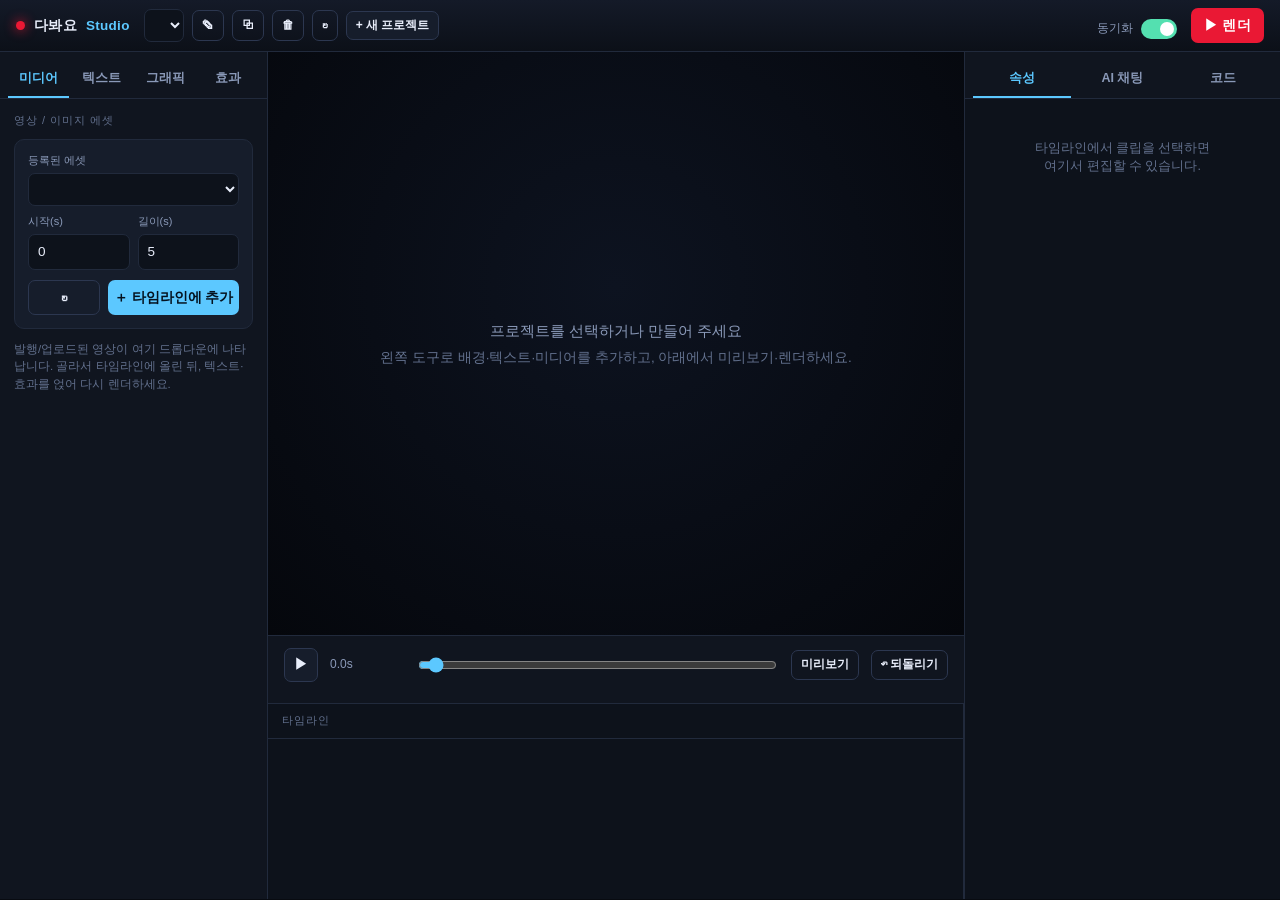
==== commit 57d1bc82: "Timeline: stack overlapping clips on sub-rows; allow time overlap Overlapping clips on the same trac" ====
--- a/dabwayo/studio/index.html
+++ b/dabwayo/studio/index.html
@@ -116,7 +116,7 @@
   .tl-label{font-size:11px;color:var(--mut);overflow:hidden;text-overflow:ellipsis;white-space:nowrap}
   .tl-lane{position:relative;height:34px;background:var(--panel);border:1px solid var(--line);
            border-radius:7px;overflow:hidden}
-  .tl-clip{position:absolute;top:3px;bottom:3px;border-radius:5px;display:flex;align-items:center;
+  .tl-clip{position:absolute;height:24px;border-radius:5px;display:flex;align-items:center;
            padding:0 9px;font-size:11px;color:#04121f;font-weight:600;cursor:grab;overflow:hidden;
            box-shadow:inset 0 0 0 1px rgba(255,255,255,.12);transition:filter .1s}
   .tl-clip:active{cursor:grabbing}
@@ -406,22 +406,33 @@
 function renderTimeline(tracks){
   const dur=parseFloat($('#time').max)||10;const host=$('#timelineTracks');
   if(!tracks||!tracks.length){host.innerHTML='<div class="tl-empty">클립이 없습니다 — 왼쪽 도구에서 배경·텍스트·미디어를 추가하세요</div>';updatePlayhead();return;}
-  host.innerHTML=rulerHTML(dur)+tracks.map(tr=>`
-    <div class="tl-row">
+  host.innerHTML=rulerHTML(dur)+tracks.map(tr=>{
+    const pk=packLanes(tr.clips);const laneH=pk.rows*28+2;
+    return `<div class="tl-row">
       <div class="tl-label" title="${tr.track}">${tr.track}</div>
-      <div class="tl-lane" data-track="${tr.track}">${tr.clips.map(c=>{
+      <div class="tl-lane" data-track="${tr.track}" style="height:${laneH}px">${tr.clips.map((c,ci)=>{
         const left=Math.min(98,Math.max(0,(c.start||0)/dur*100));
         const w=Math.min(100-left,Math.max(3,((c.duration||0)/dur)*100));
+        const top=pk.row[ci]*28+2;
         const sel=SEL&&SEL.track===tr.track&&SEL.index===c.index;
         const lbl=`#${c.index} ${c.type||''}`;
         return `<div class="tl-clip${sel?' sel':''}" data-track="${tr.track}" data-index="${c.index}"
           data-start="${c.start||0}" data-dur="${c.duration||0}"
-          style="left:${left}%;width:${w}%;background:${clipColor(c.type)}"
+          style="left:${left}%;width:${w}%;top:${top}px;background:${clipColor(c.type)}"
           title="${(c.preview||lbl).replace(/"/g,'&quot;')}">
           <div class="tl-grip l"></div><span>${lbl}</span><div class="tl-grip r"></div></div>`;
       }).join('')}</div>
-    </div>`).join('');
+    </div>`;}).join('');
   wireTimeline();updatePlayhead();
+}
+// greedy interval packing: overlapping clips get stacked onto separate sub-rows
+function packLanes(clips){
+  const order=clips.map((c,ci)=>({ci,s:c.start||0,e:(c.start||0)+(c.duration||0)}))
+    .sort((a,b)=>a.s-b.s||a.e-b.e);
+  const rowEnds=[],row={};
+  order.forEach(o=>{let r=rowEnds.findIndex(end=>end<=o.s+1e-6);
+    if(r<0){r=rowEnds.length;rowEnds.push(o.e);}else rowEnds[r]=o.e;row[o.ci]=r;});
+  return {row,rows:Math.max(1,rowEnds.length)};
 }
 function rulerHTML(dur){
   const step=dur<=6?1:dur<=15?2:dur<=40?5:10;let m='';
@@ -459,15 +470,10 @@
   document.querySelectorAll('.tl-clip').forEach(c=>c.classList.toggle('sel',c===el));
   const lr=el.parentElement.getBoundingClientRect();
   const dur=parseFloat($('#time').max)||10;
-  const oStart=+el.dataset.start,oEnd=oStart+(+el.dataset.dur);
-  // overlap bounds: don't cross neighbouring clips in the same track
-  let lb=0,rb=dur;
-  const tr=SPEC.tracks.find(t=>t.name===track);
-  if(tr)tr.clips.forEach((c,i)=>{if(i===index)return;const s=c.start||0,en=s+(c.duration||0);
-    if(en<=oStart+1e-6)lb=Math.max(lb,en);if(s>=oEnd-1e-6)rb=Math.min(rb,s);});
+  // overlap is allowed: text/callout/etc. coexist in time and stack on sub-rows
   TLD={el,mode,track,index,lanePx:lr.width,dur,startX:e.clientX,
-       origStart:oStart,origDur:+el.dataset.dur,moved:false,edges:collectEdges(track,index),
-       lb,rb,srcLb:lb,srcRb:rb,srcTrack:track,curTrack:track};
+       origStart:+el.dataset.start,origDur:+el.dataset.dur,moved:false,
+       edges:collectEdges(track,index),srcTrack:track,curTrack:track};
   window.addEventListener('mousemove',onClipDrag);window.addEventListener('mouseup',endClipDrag);
 }
 function trackKind(name){const t=SPEC&&SPEC.tracks.find(x=>x.name===name);return t?(t.kind||'video'):'video';}
@@ -480,15 +486,14 @@
     if(tgt!==TLD.curTrack){
       TLD.curTrack=tgt;TLD.moved=true;
       document.querySelectorAll('.tl-lane').forEach(l=>l.classList.toggle('drophover',l.dataset.track===tgt&&tgt!==TLD.srcTrack));
-      if(tgt===TLD.srcTrack){TLD.lb=TLD.srcLb;TLD.rb=TLD.srcRb;}else{TLD.lb=0;TLD.rb=TLD.dur;}
     }
   }
   const sPerPx=TLD.dur/TLD.lanePx,thr=8*sPerPx,min=0.1;
   const delta=(e.clientX-TLD.startX)*sPerPx;
   let start=TLD.origStart,d=TLD.origDur;
-  if(TLD.mode==='move'){start=snapSec(TLD.origStart+delta,TLD.edges,thr);start=Math.max(TLD.lb,Math.min(TLD.rb-d,start));}
-  else if(TLD.mode==='r'){let end=snapSec(TLD.origStart+TLD.origDur+delta,TLD.edges,thr);end=Math.min(TLD.rb,end);d=Math.max(min,end-TLD.origStart);}
-  else{let ns=snapSec(TLD.origStart+delta,TLD.edges,thr);ns=Math.max(TLD.lb,Math.min(TLD.origStart+TLD.origDur-min,ns));d=TLD.origStart+TLD.origDur-ns;start=ns;}
+  if(TLD.mode==='move'){start=snapSec(TLD.origStart+delta,TLD.edges,thr);start=Math.max(0,Math.min(TLD.dur-d,start));}
+  else if(TLD.mode==='r'){let end=snapSec(TLD.origStart+TLD.origDur+delta,TLD.edges,thr);end=Math.min(TLD.dur,end);d=Math.max(min,end-TLD.origStart);}
+  else{let ns=snapSec(TLD.origStart+delta,TLD.edges,thr);ns=Math.max(0,Math.min(TLD.origStart+TLD.origDur-min,ns));d=TLD.origStart+TLD.origDur-ns;start=ns;}
   TLD.curStart=Math.round(start*100)/100;TLD.curDur=Math.round(d*100)/100;
   const left=Math.min(98,Math.max(0,TLD.curStart/TLD.dur*100));
   const w=Math.min(100-left,Math.max(1,TLD.curDur/TLD.dur*100));
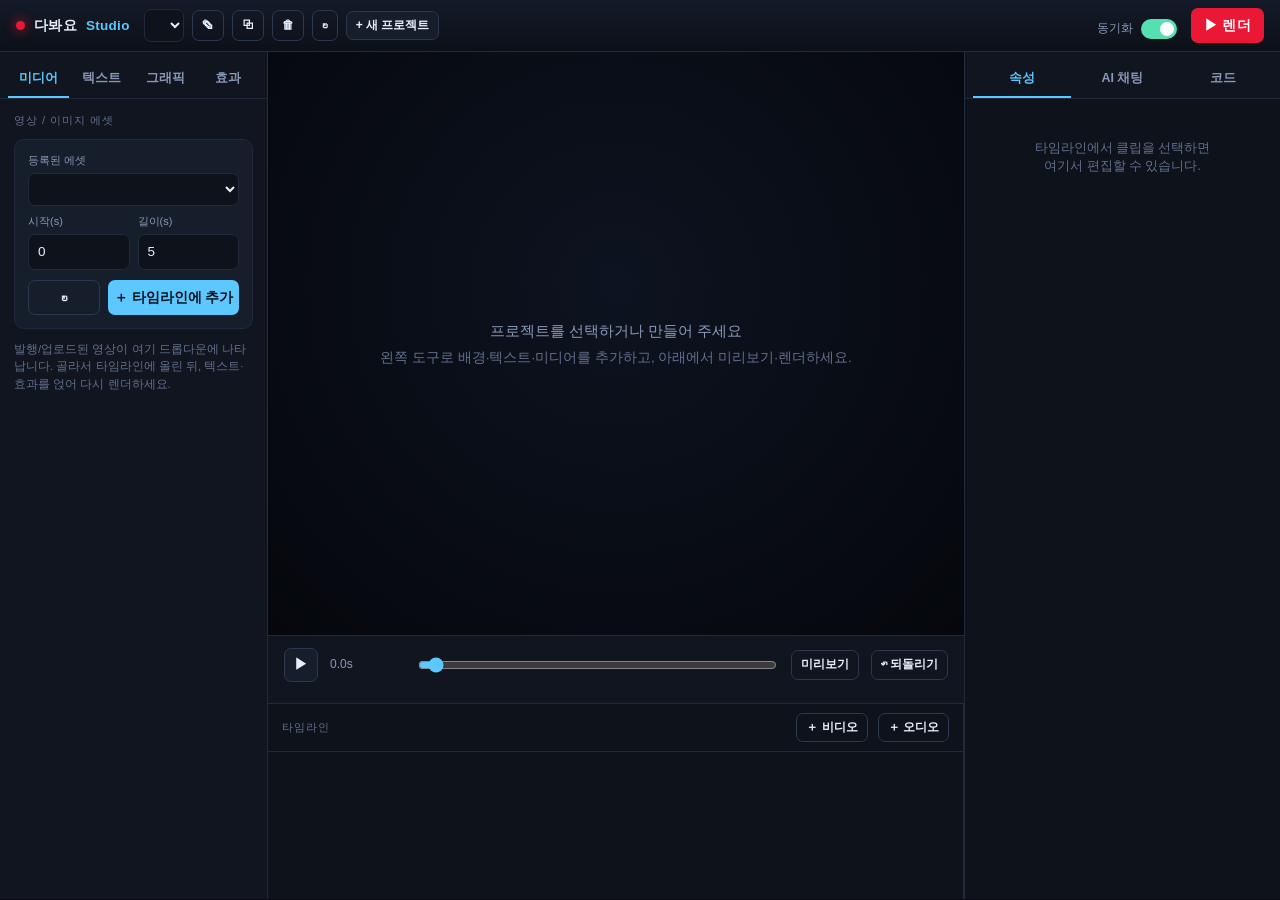
==== commit 48a314ac: "Editor: add/delete timeline tracks The timeline header gains "+ 비디오" / "+ 오디오" buttons to append a n" ====
--- a/dabwayo/studio/index.html
+++ b/dabwayo/studio/index.html
@@ -113,7 +113,11 @@
   .tl-head .dur{color:var(--mut);text-transform:none;letter-spacing:0}
   .tl-body{position:relative;flex:1;overflow:auto;padding:8px 0}
   .tl-row{display:grid;grid-template-columns:92px 1fr;align-items:center;gap:8px;padding:3px 12px}
-  .tl-label{font-size:11px;color:var(--mut);overflow:hidden;text-overflow:ellipsis;white-space:nowrap}
+  .tl-label{display:flex;align-items:center;gap:3px;font-size:11px;color:var(--mut);overflow:hidden}
+  .tl-tname{overflow:hidden;text-overflow:ellipsis;white-space:nowrap}
+  .tl-del{opacity:0;margin-left:auto;background:transparent;border:0;color:var(--danger);
+          cursor:pointer;font-size:15px;line-height:1;padding:0 3px}
+  .tl-row:hover .tl-del{opacity:.65}.tl-del:hover{opacity:1}
   .tl-lane{position:relative;height:34px;background:var(--panel);border:1px solid var(--line);
            border-radius:7px;overflow:hidden}
   .tl-clip{position:absolute;height:24px;border-radius:5px;display:flex;align-items:center;
@@ -313,7 +317,11 @@
 
   <!-- ===== BOTTOM: timeline ===== -->
   <div class="timeline">
-    <div class="tl-head">타임라인 <span class="dur" id="durlabel"></span></div>
+    <div class="tl-head">타임라인 <span class="dur" id="durlabel"></span>
+      <span style="flex:1"></span>
+      <button class="btn sm ghost" onclick="addTrack('video')" title="비디오 트랙 추가">＋ 비디오</button>
+      <button class="btn sm ghost" onclick="addTrack('audio')" title="오디오 트랙 추가">＋ 오디오</button>
+    </div>
     <div class="tl-body" id="tlBody">
       <div id="timelineTracks"></div>
       <div class="tl-playhead" id="playhead"></div>
@@ -409,7 +417,7 @@
   host.innerHTML=rulerHTML(dur)+tracks.map(tr=>{
     const pk=packLanes(tr.clips);const laneH=pk.rows*28+2;
     return `<div class="tl-row">
-      <div class="tl-label" title="${tr.track}">${tr.track}</div>
+      <div class="tl-label" title="${tr.track}"><span class="tl-tname">${tr.track}</span><button class="tl-del" data-track="${tr.track}" title="트랙 삭제">×</button></div>
       <div class="tl-lane" data-track="${tr.track}" style="height:${laneH}px">${tr.clips.map((c,ci)=>{
         const left=Math.min(98,Math.max(0,(c.start||0)/dur*100));
         const w=Math.min(100-left,Math.max(3,((c.duration||0)/dur)*100));
@@ -455,6 +463,22 @@
     el.addEventListener('mousedown',e=>{if(e.target.classList.contains('tl-grip'))return;startClipDrag(e,el,'move');});
     el.addEventListener('contextmenu',e=>showCtx(e,track,index));
   });
+  document.querySelectorAll('.tl-del').forEach(b=>b.addEventListener('click',e=>{e.stopPropagation();deleteTrack(b.dataset.track);}));
+}
+async function addTrack(kind){
+  const base=kind==='audio'?'audio':'video';
+  const names=new Set((SPEC.tracks||[]).map(t=>t.name));
+  let n=1,name;do{name=base+(n++);}while(names.has(name));
+  SPEC.tracks.push({kind:base,name,clips:[]});
+  await putSpec();toast('트랙 추가: '+name);
+}
+async function deleteTrack(name){
+  const tr=trackOf(name);if(!tr)return;
+  if((SPEC.tracks||[]).length<=1){toast('트랙이 하나뿐이라 삭제할 수 없습니다');return;}
+  if(tr.clips.length&&!confirm(`'${name}' 트랙에 클립 ${tr.clips.length}개가 있습니다.\n트랙과 클립을 모두 삭제할까요?`))return;
+  SPEC.tracks=SPEC.tracks.filter(t=>t.name!==name);
+  if(SEL&&SEL.track===name){SEL=null;$('#inspectorBody').innerHTML='<div class="empty-i">타임라인에서 클립을 선택하면<br>여기서 편집할 수 있습니다.</div>';}
+  await putSpec();toast('트랙 삭제: '+name);
 }
 function collectEdges(track,skip){
   const dur=parseFloat($('#time').max)||10;const out=[0,dur,parseFloat($('#time').value)||0];
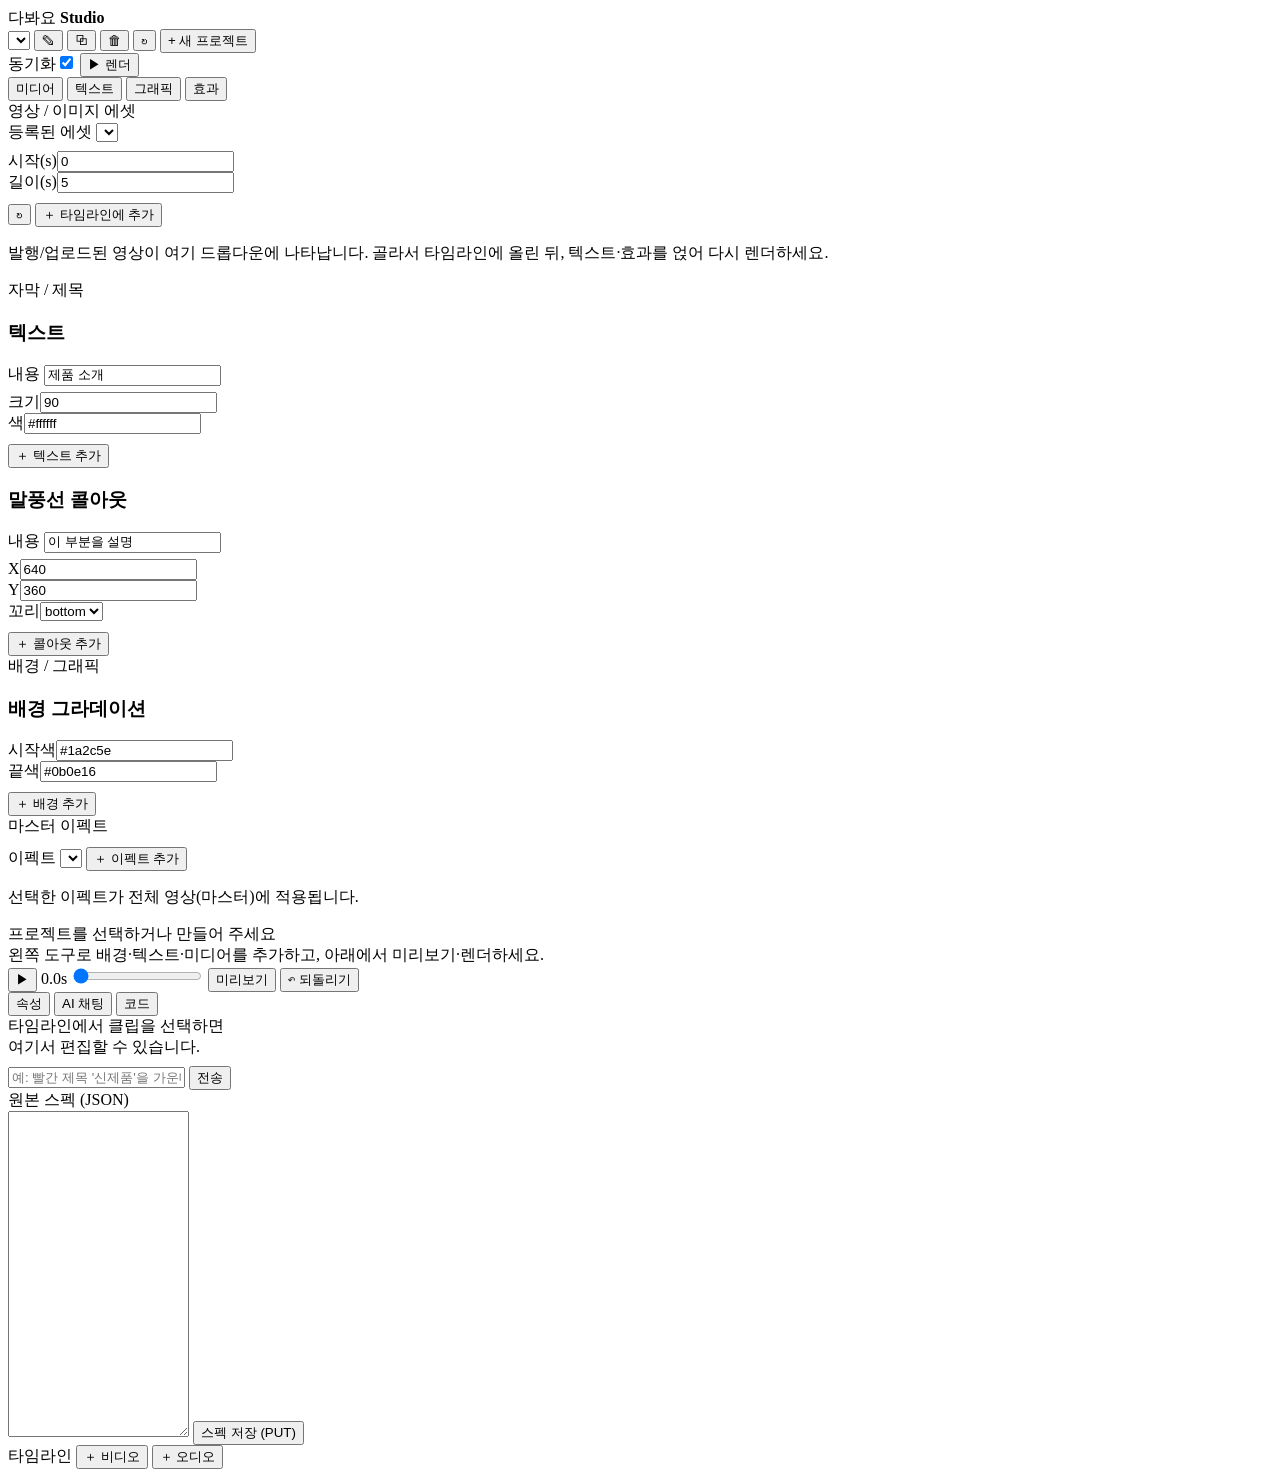
==== commit 0113c079: "Studio: split editor CSS/JS out of index.html into static files index.html had grown to ~845 lines (" ====
--- a/dabwayo/studio/index.html
+++ b/dabwayo/studio/index.html
@@ -4,175 +4,7 @@
 <meta charset="utf-8"/>
 <meta name="viewport" content="width=device-width, initial-scale=1"/>
 <title>다봐요 Studio</title>
-<style>
-  :root{
-    --bg:#080b11; --panel:#10151f; --panel2:#0d121b; --elev:#161d2b;
-    --line:#212a3c; --line2:#2c3750;
-    --ink:#e9eefb; --mut:#8a99b8; --mut2:#62708d;
-    --acc:#5cc8ff; --acc-ink:#04121f; --brand:#ea1834;
-    --ok:#54e0b0; --warn:#ffcf6b; --danger:#ff7a8a;
-    --r:10px; --r-sm:7px; --r-lg:14px;
-  }
-  *{box-sizing:border-box}
-  html,body{height:100%}
-  body{margin:0;font:13.5px/1.45 -apple-system,Segoe UI,Roboto,'Noto Sans KR',sans-serif;
-       background:var(--bg);color:var(--ink);overflow:hidden}
-  ::-webkit-scrollbar{width:9px;height:9px}
-  ::-webkit-scrollbar-thumb{background:#26314a;border-radius:6px}
-  ::-webkit-scrollbar-thumb:hover{background:#33405e}
-  a{color:var(--acc);text-decoration:none}
-
-  /* ---------- header ---------- */
-  header{display:flex;align-items:center;gap:14px;height:52px;padding:0 16px;
-         border-bottom:1px solid var(--line);background:linear-gradient(180deg,#141a28,#0c1018)}
-  .brand{display:flex;align-items:center;gap:9px;font-weight:700;letter-spacing:.3px}
-  .brand .dot{width:9px;height:9px;border-radius:50%;background:var(--brand);box-shadow:0 0 12px var(--brand)}
-  .brand b{color:var(--acc)}
-  .hgroup{display:flex;align-items:center;gap:8px}
-  .hgroup.proj{min-width:280px}
-  header .sp{flex:1}
-  .store{font-size:11px;color:var(--mut2);max-width:200px;overflow:hidden;text-overflow:ellipsis;white-space:nowrap}
-  .live{display:flex;align-items:center;gap:8px;color:var(--mut);font-size:12px}
-
-  /* ---------- buttons / inputs ---------- */
-  .btn{display:inline-flex;align-items:center;justify-content:center;gap:6px;
-       background:var(--elev);color:var(--ink);border:1px solid var(--line2);border-radius:var(--r-sm);
-       padding:7px 12px;font:inherit;font-weight:600;cursor:pointer;white-space:nowrap;transition:.12s}
-  .btn:hover{border-color:#41507a;filter:brightness(1.12)}
-  .btn.sm{padding:5px 9px;font-size:12px}
-  .btn.icon{padding:6px 9px}
-  .btn.primary{background:var(--acc);color:var(--acc-ink);border-color:transparent}
-  .btn.brand{background:var(--brand);color:#fff;border-color:transparent}
-  .btn.ghost{background:transparent}
-  .btn.danger{background:#37161f;color:var(--danger);border-color:#4a2330}
-  .btn.block{width:100%}
-  .btn:disabled{opacity:.5;cursor:not-allowed}
-  label{display:block;font-size:11px;color:var(--mut);margin:10px 0 4px}
-  label:first-child{margin-top:0}
-  input,select,textarea{width:100%;background:var(--panel2);border:1px solid var(--line);color:var(--ink);
-        border-radius:var(--r-sm);padding:7px 9px;font:inherit;outline:none;transition:.12s}
-  input:focus,select:focus,textarea:focus{border-color:var(--acc);box-shadow:0 0 0 2px rgba(92,200,255,.15)}
-  textarea{resize:vertical;min-height:54px;font-family:ui-monospace,monospace;font-size:12px}
-  .row{display:flex;gap:8px}.row>*{flex:1;min-width:0}
-  .field{margin-bottom:10px}
-
-  /* ---------- app grid ---------- */
-  .app{display:grid;height:calc(100vh - 53px);
-       grid-template-columns:268px minmax(0,1fr) 316px;
-       grid-template-rows:minmax(0,1fr) 196px;
-       grid-template-areas:"tools stage inspector" "tools timeline inspector"}
-  .panel{background:var(--panel);overflow:hidden;display:flex;flex-direction:column}
-  .tools{grid-area:tools;border-right:1px solid var(--line)}
-  .stage-wrap{grid-area:stage;display:flex;flex-direction:column;min-width:0;background:var(--bg)}
-  .inspector{grid-area:inspector;border-left:1px solid var(--line);background:var(--panel2)}
-  .timeline{grid-area:timeline;border-top:1px solid var(--line);border-right:1px solid var(--line);
-            background:var(--panel2);display:flex;flex-direction:column}
-
-  /* ---------- tabs ---------- */
-  .tabbar{display:flex;gap:2px;padding:8px 8px 0;border-bottom:1px solid var(--line);background:var(--panel)}
-  .tabbtn{flex:1;background:transparent;border:0;border-bottom:2px solid transparent;color:var(--mut);
-          padding:9px 4px;font:inherit;font-weight:600;font-size:12.5px;cursor:pointer;border-radius:6px 6px 0 0}
-  .tabbtn:hover{color:var(--ink);background:#131a28}
-  .tabbtn.on{color:var(--acc);border-bottom-color:var(--acc)}
-  .tabbody{flex:1;overflow:auto;padding:14px}
-  .tabpane{display:none}
-  .tabpane.on{display:block;animation:fade .15s ease}
-  @keyframes fade{from{opacity:0;transform:translateY(3px)}to{opacity:1;transform:none}}
-
-  .sec-title{font-size:11px;text-transform:uppercase;letter-spacing:1px;color:var(--mut2);margin:0 0 10px}
-  .card{background:var(--elev);border:1px solid var(--line);border-radius:var(--r);padding:13px;margin-bottom:12px}
-  .card h3{margin:0 0 4px;font-size:13px}
-  .hint{font-size:11.5px;color:var(--mut2);line-height:1.5}
-
-  /* ---------- preview stage ---------- */
-  .stage{flex:1;display:flex;align-items:center;justify-content:center;min-height:0;
-         background:radial-gradient(circle at 50% 40%,#0d1320,#05070c);position:relative}
-  .stage img,.stage video{max-width:96%;max-height:96%;border-radius:8px;
-         box-shadow:0 8px 40px rgba(0,0,0,.55);background:#000}
-  .stage .empty{color:var(--mut2);text-align:center;padding:30px}
-  .stage .empty .big{font-size:15px;color:var(--mut);margin-bottom:6px}
-  .badge{position:absolute;top:12px;left:12px;font-size:11px;color:var(--mut);
-         background:rgba(8,11,17,.7);border:1px solid var(--line);padding:3px 9px;border-radius:20px}
-  #ovl{position:absolute;inset:0;pointer-events:none;z-index:4}
-  .handle{position:absolute;transform:translate(-50%,-50%);min-width:28px;height:28px;padding:0 6px;
-          border-radius:16px;background:rgba(92,200,255,.22);border:2px solid var(--acc);color:#dff3ff;
-          display:flex;align-items:center;justify-content:center;font-size:13px;cursor:grab;
-          pointer-events:auto;box-shadow:0 0 0 2px rgba(0,0,0,.35),0 2px 10px rgba(0,0,0,.4);user-select:none}
-  .handle:hover{background:rgba(92,200,255,.35)}
-  .handle:active{cursor:grabbing}
-  .handle .lbl{font-size:11px;max-width:90px;overflow:hidden;text-overflow:ellipsis;white-space:nowrap}
-  .transport{display:flex;align-items:center;gap:12px;padding:11px 16px;border-top:1px solid var(--line);
-             background:var(--panel)}
-  .transport .t{font-variant-numeric:tabular-nums;font-size:12px;color:var(--mut);min-width:74px}
-  .transport input[type=range]{flex:1;accent-color:var(--acc);cursor:pointer}
-  .rinfo{font-size:11.5px;color:var(--mut);padding:0 16px 9px;background:var(--panel);min-height:0}
-
-  /* ---------- timeline ---------- */
-  .tl-head{display:flex;align-items:center;gap:10px;padding:9px 14px;border-bottom:1px solid var(--line);
-           font-size:11px;text-transform:uppercase;letter-spacing:1px;color:var(--mut2)}
-  .tl-head .dur{color:var(--mut);text-transform:none;letter-spacing:0}
-  .tl-body{position:relative;flex:1;overflow:auto;padding:8px 0}
-  .tl-row{display:grid;grid-template-columns:92px 1fr;align-items:center;gap:8px;padding:3px 12px}
-  .tl-label{display:flex;align-items:center;gap:3px;font-size:11px;color:var(--mut);overflow:hidden}
-  .tl-tname{overflow:hidden;text-overflow:ellipsis;white-space:nowrap}
-  .tl-del{opacity:0;margin-left:auto;background:transparent;border:0;color:var(--danger);
-          cursor:pointer;font-size:15px;line-height:1;padding:0 3px}
-  .tl-row:hover .tl-del{opacity:.65}.tl-del:hover{opacity:1}
-  .tl-lane{position:relative;height:34px;background:var(--panel);border:1px solid var(--line);
-           border-radius:7px;overflow:hidden}
-  .tl-clip{position:absolute;height:24px;border-radius:5px;display:flex;align-items:center;
-           padding:0 9px;font-size:11px;color:#04121f;font-weight:600;cursor:grab;overflow:hidden;
-           box-shadow:inset 0 0 0 1px rgba(255,255,255,.12);transition:filter .1s}
-  .tl-clip:active{cursor:grabbing}
-  .tl-clip span{overflow:hidden;text-overflow:ellipsis;white-space:nowrap;pointer-events:none;flex:1}
-  .tl-clip:hover{filter:brightness(1.1)}
-  .tl-clip.sel{box-shadow:inset 0 0 0 2px #fff,0 2px 10px rgba(0,0,0,.4);z-index:2}
-  .tl-grip{position:absolute;top:0;bottom:0;width:8px;cursor:ew-resize;z-index:2}
-  .tl-grip.l{left:0;border-radius:5px 0 0 5px}.tl-grip.r{right:0;border-radius:0 5px 5px 0}
-  .tl-grip:hover{background:rgba(255,255,255,.4)}
-  .tl-lane.drophover{box-shadow:inset 0 0 0 2px var(--acc);background:#13243a}
-  .guide{position:absolute;background:var(--warn);box-shadow:0 0 6px var(--warn);pointer-events:none;z-index:5}
-  .guide.v{width:1px}.guide.h{height:1px}
-  .tl-rulerrow{height:20px}
-  .tl-ruler{position:relative;height:18px;border-bottom:1px dashed var(--line)}
-  .tl-ruler .tick{position:absolute;top:0;font-size:10px;color:var(--mut2);transform:translateX(-1px);
-                  border-left:1px solid var(--line);padding-left:3px;height:14px}
-  .ctxmenu{position:fixed;display:none;z-index:100;background:var(--elev);border:1px solid var(--line2);
-           border-radius:9px;padding:5px;min-width:150px;box-shadow:0 12px 36px rgba(0,0,0,.55)}
-  .ctxitem{padding:8px 11px;border-radius:6px;font-size:13px;cursor:pointer}
-  .ctxitem:hover{background:#1d2640}
-  .ctxitem.dz{color:var(--danger)}
-  .ctxsep{height:1px;background:var(--line);margin:4px 6px}
-  .tl-empty{color:var(--mut2);font-size:12px;padding:22px 14px;text-align:center}
-  .tl-playhead{position:absolute;top:0;width:2px;background:var(--brand);box-shadow:0 0 8px var(--brand);
-               pointer-events:none;display:none;z-index:3}
-  .tl-playhead:before{content:'';position:absolute;top:-1px;left:-4px;border:5px solid transparent;
-               border-top-color:var(--brand)}
-
-  /* ---------- inspector / chat ---------- */
-  .pill{font-size:11px;color:var(--mut)}
-  .clip-meta{display:inline-block;background:#1b2438;color:var(--acc);border-radius:5px;
-             padding:2px 7px;font-size:11px;margin-bottom:10px}
-  .chat{display:flex;flex-direction:column;height:100%}
-  .chatlog{flex:1;overflow:auto;display:flex;flex-direction:column;gap:7px;padding:2px}
-  .bub{max-width:88%;padding:8px 11px;border-radius:11px;font-size:12.5px;white-space:pre-wrap}
-  .bub.u{align-self:flex-end;background:#1d2b4a;color:#dfe8fb}
-  .bub.a{align-self:flex-start;background:var(--panel2);border:1px solid var(--line)}
-  .chatin{display:flex;gap:8px;margin-top:10px}
-  .empty-i{color:var(--mut2);font-size:12.5px;text-align:center;padding:26px 10px}
-
-  /* ---------- misc ---------- */
-  .switch{position:relative;width:36px;height:20px;flex:0 0 auto}
-  .switch input{display:none}
-  .slider{position:absolute;inset:0;background:#26304a;border-radius:20px;transition:.2s;cursor:pointer}
-  .slider:before{content:'';position:absolute;width:14px;height:14px;left:3px;top:3px;background:#fff;border-radius:50%;transition:.2s}
-  .switch input:checked+.slider{background:var(--ok)}
-  .switch input:checked+.slider:before{transform:translateX(16px)}
-  .toast{position:fixed;bottom:210px;left:50%;transform:translateX(-50%);background:var(--elev);
-         border:1px solid var(--line2);padding:9px 16px;border-radius:9px;opacity:0;transition:.2s;
-         pointer-events:none;z-index:50;box-shadow:0 8px 30px rgba(0,0,0,.5)}
-  .toast.show{opacity:1}
-</style>
+<link rel="stylesheet" href="/studio.css">
 </head>
 <body>
 <header>
@@ -332,498 +164,6 @@
 <div class="toast" id="toast"></div>
 <div class="ctxmenu" id="ctxmenu"></div>
 
-<script>
-const $=s=>document.querySelector(s);
-let PID=null, SPEC=null, SEL=null, CAPS=null, ASSETS={}, PLAYING=false;
-function toast(m){const t=$('#toast');t.textContent=m;t.classList.add('show');setTimeout(()=>t.classList.remove('show'),1700);}
-function showTab(g,n){
-  document.querySelectorAll(`.tabpane[data-group="${g}"]`).forEach(p=>p.classList.toggle('on',p.dataset.name===n));
-  document.querySelectorAll(`.tabbtn[data-group="${g}"]`).forEach(b=>b.classList.toggle('on',b.dataset.name===n));
-}
-async function api(method,path,body){
-  const r=await fetch(path,{method,headers:{'Content-Type':'application/json'},
-    body:body?JSON.stringify(body):undefined});
-  if(!r.ok){const e=await r.json().catch(()=>({error:r.statusText}));throw new Error(e.error||r.statusText);}
-  const ct=r.headers.get('Content-Type')||'';return ct.includes('json')?r.json():r;
-}
-
-async function boot(){
-  CAPS=await api('GET','/api/capabilities');
-  $('#fx').innerHTML=(CAPS.effects||[]).map(e=>`<option>${e}</option>`).join('');
-  await refreshProjects();
-  await loadAssets();
-  chatStatus();
-  window.addEventListener('resize',()=>{updatePlayhead();drawHandle();});
-  setInterval(()=>{if($('#live').checked&&PID&&!PLAYING)softRefresh();},2500);
-}
-async function refreshProjects(){
-  const {projects}=await api('GET','/api/projects');
-  $('#proj').innerHTML=projects.length
-    ? projects.map(p=>`<option value="${p.id}">${p.name} · ${(p.resolution||[]).join('×')}</option>`).join('')
-    : '<option value="">프로젝트 없음</option>';
-  if(projects.length){PID=$('#proj').value=projects[projects.length-1].id;await loadProject();}
-  else{PID=null;}
-}
-$('#proj').onchange=async e=>{if(e.target.value){PID=e.target.value;await loadProject();}};
-async function createProject(){
-  const r=await api('POST','/api/projects',{width:1280,height:720,fps:24,name:'studio-'+Date.now()%10000});
-  await refreshProjects();PID=r.project_id;$('#proj').value=PID;await loadProject();toast('프로젝트 생성됨');
-}
-async function renameProject(){
-  if(!PID){toast('프로젝트를 먼저 선택하세요');return;}
-  const name=prompt('새 프로젝트 이름:',(SPEC&&SPEC.name)||'');
-  if(name==null||!name.trim())return;
-  await api('POST','/api/projects/'+PID+'/rename',{name:name.trim()});
-  await refreshProjects();$('#proj').value=PID;await loadProject();toast('이름 변경됨');
-}
-async function duplicateProject(){
-  if(!PID){toast('프로젝트를 먼저 선택하세요');return;}
-  const r=await api('POST','/api/projects/'+PID+'/duplicate',{});
-  await refreshProjects();PID=r.project_id;$('#proj').value=PID;await loadProject();toast('복제됨');
-}
-async function deleteProject(){
-  if(!PID){toast('프로젝트를 먼저 선택하세요');return;}
-  if(!confirm('이 프로젝트를 삭제할까요?\n'+((SPEC&&SPEC.name)||PID)))return;
-  await api('DELETE','/api/projects/'+PID);PID=null;
-  await refreshProjects();
-  if(!PID){SPEC=null;SEL=null;
-    $('#stage').innerHTML='<div class="empty"><div class="big">프로젝트가 없습니다</div>+ 새 프로젝트로 시작하세요.</div>';
-    $('#timelineTracks').innerHTML='';$('#durlabel').textContent='';updatePlayhead();}
-  toast('삭제됨');
-}
-async function loadProject(){
-  stopPlay();
-  SPEC=await api('GET','/api/projects/'+PID);
-  $('#store').textContent='store: '+(SPEC.name||PID);
-  const dur=SPEC.duration||10;$('#time').max=dur;$('#durlabel').textContent='· '+dur+'s · '+(SPEC.width||'?')+'×'+(SPEC.height||'?');
-  $('#rawspec').value=JSON.stringify(SPEC,null,2);
-  await loadClips();refreshPreview();
-}
-async function softRefresh(){
-  try{const s=await api('GET','/api/projects/'+PID);
-    if(JSON.stringify(s)!==JSON.stringify(SPEC)){SPEC=s;$('#rawspec').value=JSON.stringify(s,null,2);
-      await loadClips();refreshPreview();toast('에이전트 변경 반영됨');}}
-  catch(e){PID=null;await refreshProjects();}
-}
-async function loadClips(){
-  const {tracks}=await api('GET','/api/projects/'+PID+'/clips');
-  renderTimeline(tracks);
-}
-function clipColor(t){return {video:'#2f6fe0',image:'#2f9fe0',text:'#3bbf8e',callout:'#d9a13a',
-  solid:'#7b5cff',gradient:'#7b5cff'}[t]||'#4a90d9';}
-function renderTimeline(tracks){
-  const dur=parseFloat($('#time').max)||10;const host=$('#timelineTracks');
-  if(!tracks||!tracks.length){host.innerHTML='<div class="tl-empty">클립이 없습니다 — 왼쪽 도구에서 배경·텍스트·미디어를 추가하세요</div>';updatePlayhead();return;}
-  host.innerHTML=rulerHTML(dur)+tracks.map(tr=>{
-    const pk=packLanes(tr.clips);const laneH=pk.rows*28+2;
-    return `<div class="tl-row">
-      <div class="tl-label" title="${tr.track}"><span class="tl-tname">${tr.track}</span><button class="tl-del" data-track="${tr.track}" title="트랙 삭제">×</button></div>
-      <div class="tl-lane" data-track="${tr.track}" style="height:${laneH}px">${tr.clips.map((c,ci)=>{
-        const left=Math.min(98,Math.max(0,(c.start||0)/dur*100));
-        const w=Math.min(100-left,Math.max(3,((c.duration||0)/dur)*100));
-        const top=pk.row[ci]*28+2;
-        const sel=SEL&&SEL.track===tr.track&&SEL.index===c.index;
-        const lbl=`#${c.index} ${c.type||''}`;
-        return `<div class="tl-clip${sel?' sel':''}" data-track="${tr.track}" data-index="${c.index}"
-          data-start="${c.start||0}" data-dur="${c.duration||0}"
-          style="left:${left}%;width:${w}%;top:${top}px;background:${clipColor(c.type)}"
-          title="${(c.preview||lbl).replace(/"/g,'&quot;')}">
-          <div class="tl-grip l"></div><span>${lbl}</span><div class="tl-grip r"></div></div>`;
-      }).join('')}</div>
-    </div>`;}).join('');
-  wireTimeline();updatePlayhead();
-}
-// greedy interval packing: overlapping clips get stacked onto separate sub-rows
-function packLanes(clips){
-  const order=clips.map((c,ci)=>({ci,s:c.start||0,e:(c.start||0)+(c.duration||0)}))
-    .sort((a,b)=>a.s-b.s||a.e-b.e);
-  const rowEnds=[],row={};
-  order.forEach(o=>{let r=rowEnds.findIndex(end=>end<=o.s+1e-6);
-    if(r<0){r=rowEnds.length;rowEnds.push(o.e);}else rowEnds[r]=o.e;row[o.ci]=r;});
-  return {row,rows:Math.max(1,rowEnds.length)};
-}
-function rulerHTML(dur){
-  const step=dur<=6?1:dur<=15?2:dur<=40?5:10;let m='';
-  for(let t=0;t<=dur+1e-6;t+=step){const left=Math.min(99.5,t/dur*100);
-    m+=`<span class="tick" style="left:${left}%">${+t.toFixed(2)}s</span>`;}
-  return `<div class="tl-row tl-rulerrow"><div class="tl-label"></div><div class="tl-ruler" id="tlRuler">${m}</div></div>`;
-}
-function renderTimelineFromSpec(){
-  if(!SPEC)return;
-  renderTimeline(SPEC.tracks.map(t=>({track:t.name,clips:t.clips.map((c,i)=>(
-    {index:i,type:(c.element||{}).type,start:c.start,duration:c.duration,preview:(c.element||{}).text}))})));
-}
-// ---- timeline: drag to move, edge-grip to resize, with snapping ----
-let TLD=null;
-function wireTimeline(){
-  document.querySelectorAll('.tl-clip').forEach(el=>{
-    const track=el.dataset.track,index=+el.dataset.index;
-    el.querySelector('.tl-grip.l').addEventListener('mousedown',e=>startClipDrag(e,el,'l'));
-    el.querySelector('.tl-grip.r').addEventListener('mousedown',e=>startClipDrag(e,el,'r'));
-    el.addEventListener('mousedown',e=>{if(e.target.classList.contains('tl-grip'))return;startClipDrag(e,el,'move');});
-    el.addEventListener('contextmenu',e=>showCtx(e,track,index));
-  });
-  document.querySelectorAll('.tl-del').forEach(b=>b.addEventListener('click',e=>{e.stopPropagation();deleteTrack(b.dataset.track);}));
-}
-async function addTrack(kind){
-  const base=kind==='audio'?'audio':'video';
-  const names=new Set((SPEC.tracks||[]).map(t=>t.name));
-  let n=1,name;do{name=base+(n++);}while(names.has(name));
-  SPEC.tracks.push({kind:base,name,clips:[]});
-  await putSpec();toast('트랙 추가: '+name);
-}
-async function deleteTrack(name){
-  const tr=trackOf(name);if(!tr)return;
-  if((SPEC.tracks||[]).length<=1){toast('트랙이 하나뿐이라 삭제할 수 없습니다');return;}
-  if(tr.clips.length&&!confirm(`'${name}' 트랙에 클립 ${tr.clips.length}개가 있습니다.\n트랙과 클립을 모두 삭제할까요?`))return;
-  SPEC.tracks=SPEC.tracks.filter(t=>t.name!==name);
-  if(SEL&&SEL.track===name){SEL=null;$('#inspectorBody').innerHTML='<div class="empty-i">타임라인에서 클립을 선택하면<br>여기서 편집할 수 있습니다.</div>';}
-  await putSpec();toast('트랙 삭제: '+name);
-}
-function collectEdges(track,skip){
-  const dur=parseFloat($('#time').max)||10;const out=[0,dur,parseFloat($('#time').value)||0];
-  (SPEC.tracks||[]).forEach(tr=>tr.clips.forEach((c,i)=>{
-    if(tr.name===track&&i===skip)return;out.push(c.start||0,(c.start||0)+(c.duration||0));}));
-  return out;
-}
-function snapSec(v,edges,thr){let best=v,bd=thr;edges.forEach(e=>{const d=Math.abs(v-e);if(d<bd){bd=d;best=e;}});return best;}
-function startClipDrag(e,el,mode){
-  e.preventDefault();e.stopPropagation();
-  const track=el.dataset.track,index=+el.dataset.index;
-  SEL={track,index};showInspector();
-  document.querySelectorAll('.tl-clip').forEach(c=>c.classList.toggle('sel',c===el));
-  const lr=el.parentElement.getBoundingClientRect();
-  const dur=parseFloat($('#time').max)||10;
-  // overlap is allowed: text/callout/etc. coexist in time and stack on sub-rows
-  TLD={el,mode,track,index,lanePx:lr.width,dur,startX:e.clientX,
-       origStart:+el.dataset.start,origDur:+el.dataset.dur,moved:false,
-       edges:collectEdges(track,index),srcTrack:track,curTrack:track};
-  window.addEventListener('mousemove',onClipDrag);window.addEventListener('mouseup',endClipDrag);
-}
-function trackKind(name){const t=SPEC&&SPEC.tracks.find(x=>x.name===name);return t?(t.kind||'video'):'video';}
-function onClipDrag(e){
-  if(!TLD)return;if(Math.abs(e.clientX-TLD.startX)>2)TLD.moved=true;
-  if(TLD.mode==='move'){                          // detect target track under cursor
-    let hov=null;document.querySelectorAll('.tl-lane').forEach(l=>{const b=l.getBoundingClientRect();
-      if(e.clientY>=b.top&&e.clientY<=b.bottom&&trackKind(l.dataset.track)===trackKind(TLD.srcTrack))hov=l.dataset.track;});
-    const tgt=hov||TLD.srcTrack;
-    if(tgt!==TLD.curTrack){
-      TLD.curTrack=tgt;TLD.moved=true;
-      document.querySelectorAll('.tl-lane').forEach(l=>l.classList.toggle('drophover',l.dataset.track===tgt&&tgt!==TLD.srcTrack));
-    }
-  }
-  const sPerPx=TLD.dur/TLD.lanePx,thr=8*sPerPx,min=0.1;
-  const delta=(e.clientX-TLD.startX)*sPerPx;
-  let start=TLD.origStart,d=TLD.origDur;
-  if(TLD.mode==='move'){start=snapSec(TLD.origStart+delta,TLD.edges,thr);start=Math.max(0,Math.min(TLD.dur-d,start));}
-  else if(TLD.mode==='r'){let end=snapSec(TLD.origStart+TLD.origDur+delta,TLD.edges,thr);end=Math.min(TLD.dur,end);d=Math.max(min,end-TLD.origStart);}
-  else{let ns=snapSec(TLD.origStart+delta,TLD.edges,thr);ns=Math.max(0,Math.min(TLD.origStart+TLD.origDur-min,ns));d=TLD.origStart+TLD.origDur-ns;start=ns;}
-  TLD.curStart=Math.round(start*100)/100;TLD.curDur=Math.round(d*100)/100;
-  const left=Math.min(98,Math.max(0,TLD.curStart/TLD.dur*100));
-  const w=Math.min(100-left,Math.max(1,TLD.curDur/TLD.dur*100));
-  TLD.el.style.left=left+'%';TLD.el.style.width=w+'%';
-  const cross=TLD.mode==='move'&&TLD.curTrack!==TLD.srcTrack;
-  const b=$('#badge');if(b)b.textContent=(cross?`→ ${TLD.curTrack} · `:'')+`${TLD.curStart.toFixed(2)}s · 길이 ${TLD.curDur.toFixed(2)}s`;
-}
-async function endClipDrag(){
-  window.removeEventListener('mousemove',onClipDrag);window.removeEventListener('mouseup',endClipDrag);
-  document.querySelectorAll('.tl-lane.drophover').forEach(l=>l.classList.remove('drophover'));
-  const d=TLD;TLD=null;if(!d)return;
-  if(!d.moved){selectClip(d.track,d.index);return;}
-  // moved to a different track? relocate the clip object via spec PUT (undo-able)
-  if(d.mode==='move'&&d.curTrack&&d.curTrack!==d.srcTrack){
-    const src=trackOf(d.srcTrack),tgt=trackOf(d.curTrack);
-    if(src&&tgt){
-      const clip=src.clips.splice(d.index,1)[0];clip.start=d.curStart;tgt.clips.push(clip);
-      const ni=tgt.clips.length-1;SEL={track:d.curTrack,index:ni};
-      try{await putSpec();selectClip(d.curTrack,ni);toast(`'${d.curTrack}' 트랙으로 이동`);}
-      catch(err){toast('이동 오류: '+err.message);}
-      return;
-    }
-  }
-  try{await api('PATCH',`/api/projects/${PID}/clips/${d.track}/${d.index}`,{patch:{start:d.curStart,duration:d.curDur}});
-    await loadProject();selectClip(d.track,d.index);toast(`클립: ${d.curStart.toFixed(2)}s +${d.curDur.toFixed(2)}s`);
-  }catch(err){toast('오류: '+err.message);}
-}
-// ---- clip context menu (right-click) — edits spec + PUT (undo-able) ----
-async function putSpec(){await api('PUT','/api/projects/'+PID,{spec:SPEC});await loadProject();}
-function trackOf(name){return SPEC.tracks.find(t=>t.name===name);}
-function showCtx(e,track,index){
-  e.preventDefault();const m=$('#ctxmenu');
-  const tr=trackOf(track),n=tr?tr.clips.length:0;
-  const item=(l,fn,cls='')=>`<div class="ctxitem ${cls}" onclick="hideCtx();${fn}">${l}</div>`;
-  m.innerHTML=item('복제',`ctxDuplicate('${track}',${index})`)
-    +(index<n-1?item('위로 (앞 레이어)',`ctxMove('${track}',${index},1)`):'')
-    +(index>0?item('아래로 (뒤 레이어)',`ctxMove('${track}',${index},-1)`):'')
-    +'<div class="ctxsep"></div>'+item('삭제',`ctxDelete('${track}',${index})`,'dz');
-  m.style.display='block';
-  const w=m.offsetWidth,h=m.offsetHeight;
-  m.style.left=Math.min(e.clientX,innerWidth-w-6)+'px';
-  m.style.top=Math.min(e.clientY,innerHeight-h-6)+'px';
-}
-function hideCtx(){const m=$('#ctxmenu');if(m)m.style.display='none';}
-async function ctxDuplicate(track,index){
-  const tr=trackOf(track);if(!tr)return;
-  tr.clips.splice(index+1,0,JSON.parse(JSON.stringify(tr.clips[index])));
-  SEL={track,index:index+1};await putSpec();selectClip(track,index+1);toast('클립 복제됨');
-}
-async function ctxDelete(track,index){
-  const tr=trackOf(track);if(!tr)return;tr.clips.splice(index,1);SEL=null;
-  await putSpec();$('#inspectorBody').innerHTML='<div class="empty-i">타임라인에서 클립을 선택하면<br>여기서 편집할 수 있습니다.</div>';
-  toast('클립 삭제됨');
-}
-async function ctxMove(track,index,dir){
-  const tr=trackOf(track);if(!tr)return;const j=index+dir;if(j<0||j>=tr.clips.length)return;
-  [tr.clips[index],tr.clips[j]]=[tr.clips[j],tr.clips[index]];
-  SEL={track,index:j};await putSpec();selectClip(track,j);toast(dir>0?'앞 레이어로':'뒤 레이어로');
-}
-document.addEventListener('click',hideCtx);
-document.addEventListener('keydown',e=>{
-  if((e.ctrlKey||e.metaKey)&&String(e.key).toLowerCase()==='z'){
-    const t=(e.target.tagName||'');if(t==='INPUT'||t==='TEXTAREA')return;
-    e.preventDefault();undoEdit();
-  }
-  if(e.key==='Escape')hideCtx();
-});
-function selectClip(track,index){SEL={track,index};showInspector();renderTimelineFromSpec();}
-function showInspector(){
-  const clip=selectedClip();if(!clip){return;}
-  const el=clip.element||{};const type=el.type;
-  const pos=(clip.transform&&clip.transform.position)||['',''];
-  const opt=(arr,cur)=>arr.map(a=>`<option ${a===cur?'selected':''}>${a}</option>`).join('');
-  let extra='';
-  if(type==='text'){
-    extra=`
-      <div class="row"><div><label>크기</label><input id="e_size" type="number" value="${el.size??''}"></div>
-        <div><label>정렬</label><select id="e_align">${opt(['left','center','right'],el.align)}</select></div></div>
-      <div class="field"><label>폰트</label><select id="e_font">${opt(['sans','sans-bold','display','serif','mono','kr-bold'],el.font)}</select></div>
-      <div class="field"><label>색</label><input id="e_color" value="${el.color||'#ffffff'}"></div>`;
-  }else if(type==='callout'){
-    extra=`
-      <div class="row"><div><label>글자크기</label><input id="e_font_size" type="number" value="${el.font_size??''}"></div>
-        <div><label>꼬리</label><select id="e_tail_side">${opt(['bottom','top','left','right'],el.tail_side)}</select></div></div>
-      <div class="row"><div><label>배경</label><input id="e_fill" value="${el.fill||'#ffffff'}"></div>
-        <div><label>글자색</label><input id="e_color" value="${el.color||'#0b0e16'}"></div></div>`;
-  }
-  $('#inspectorBody').innerHTML=`
-    <div class="clip-meta">${SEL.track} · #${SEL.index} · ${type||''}</div>
-    ${el.text!==undefined?`<div class="field"><label>텍스트</label><textarea id="e_text">${(el.text||'').replace(/</g,'&lt;')}</textarea></div>`:''}
-    ${extra}
-    <div class="row"><div><label>시작(s)</label><input id="e_start" type="number" step="0.1" value="${clip.start??0}"></div>
-      <div><label>길이(s)</label><input id="e_dur" type="number" step="0.1" value="${clip.duration??0}"></div></div>
-    <div class="row" style="margin-top:8px"><div><label>X</label><input id="e_x" type="number" value="${pos[0]}"></div>
-      <div><label>Y</label><input id="e_y" type="number" value="${pos[1]}"></div></div>
-    ${['solid','gradient'].includes(type)?'':'<p class="hint" style="margin:8px 0 0">💡 미리보기에서 <b>◯ 핸들</b> 드래그 · 타임라인에서 <b>클립/가장자리 드래그</b>로 위치·길이 조절</p>'}
-    <div class="row" style="margin-top:12px">
-      <button class="btn primary" style="flex:2" onclick="applyClip()">적용</button>
-      <button class="btn danger" onclick="delClip()">삭제</button></div>`;
-  showTab('insp','props');drawHandle();
-}
-async function applyClip(){
-  const g=k=>{const n=$('#e_'+k);return n?n.value:undefined;};
-  const patch={},el={};
-  ['text','color','align','font','fill','tail_side'].forEach(k=>{const v=g(k);if(v!==undefined)el[k]=v;});
-  ['size','font_size'].forEach(k=>{const v=g(k);if(v!==undefined&&v!=='')el[k]=parseFloat(v);});
-  if(Object.keys(el).length)patch.element=el;
-  const s=g('start'),d=g('dur'),x=g('x'),y=g('y');
-  if(s!==undefined&&s!=='')patch.start=parseFloat(s);
-  if(d!==undefined&&d!=='')patch.duration=parseFloat(d);
-  if(x!==undefined&&x!==''&&y!==undefined&&y!=='')patch.transform={position:[parseFloat(x),parseFloat(y)]};
-  await api('PATCH',`/api/projects/${PID}/clips/${SEL.track}/${SEL.index}`,{patch});
-  await loadProject();selectClip(SEL.track,SEL.index);toast('클립 수정됨');
-}
-async function delClip(){
-  await api('DELETE',`/api/projects/${PID}/clips/${SEL.track}/${SEL.index}`);SEL=null;
-  $('#inspectorBody').innerHTML='<div class="empty-i">타임라인에서 클립을 선택하면<br>여기서 편집할 수 있습니다.</div>';
-  await loadProject();toast('클립 삭제됨');
-}
-async function addBackground(){
-  await api('POST','/api/projects/'+PID+'/background',
-    {gradient:{stops:[[0,$('#bg1').value],[1,$('#bg2').value]],kind:'radial'},duration:SPEC.duration||10});
-  await loadProject();toast('배경 추가됨');
-}
-async function addText(){
-  await api('POST','/api/projects/'+PID+'/text',
-    {text:$('#txt').value,size:+$('#txtSize').value,color:$('#txtColor').value,font:'kr-bold',duration:4,
-     transition_in:{type:'fade',duration:0.4}});
-  await loadProject();toast('텍스트 추가됨');
-}
-async function addCallout(){
-  await api('POST','/api/projects/'+PID+'/callout',
-    {text:$('#coTxt').value,position:[+$('#coX').value,+$('#coY').value],tail_side:$('#coSide').value,
-     font:'kr-bold',duration:3,transition_in:{type:'zoom',duration:0.4}});
-  await loadProject();toast('콜아웃 추가됨');
-}
-async function addEffect(){
-  await api('POST','/api/projects/'+PID+'/effect',{effect:{type:$('#fx').value}});
-  await loadProject();toast('이펙트 추가: '+$('#fx').value);
-}
-async function loadAssets(){
-  try{
-    const {assets}=await api('GET','/api/assets');
-    const media=(assets||[]).filter(a=>a.kind==='video'||a.kind==='image');
-    ASSETS={};media.forEach(a=>ASSETS[a.id]=a);
-    $('#mediaSel').innerHTML = media.length
-      ? media.map(a=>{const d=(a.media&&a.media.duration)?' · '+a.media.duration+'s':'';
-          return `<option value="${a.id}">${a.kind==='video'?'🎬':'🖼'} ${a.id.slice(0,12)} · ${a.role||''}${d}</option>`;}).join('')
-      : '<option value="">등록된 미디어 없음 — 먼저 발행/업로드</option>';
-  }catch(e){$('#mediaSel').innerHTML='<option value="">에셋을 불러올 수 없음</option>';}
-}
-async function addMedia(){
-  if(!PID){toast('프로젝트를 먼저 선택하세요');return;}
-  const a=ASSETS[$('#mediaSel').value];
-  if(!a){toast('추가할 미디어를 선택하세요');return;}
-  const start=parseFloat($('#medStart').value)||0;
-  const duration=parseFloat($('#medDur').value)||(a.media&&a.media.duration)||5;
-  await api('POST','/api/projects/'+PID+'/media',{path:a.path,kind:a.kind,start,duration,fit:'cover'});
-  await loadProject();toast('미디어 추가: '+a.id.slice(0,8));
-}
-async function saveSpec(){
-  try{const spec=JSON.parse($('#rawspec').value);await api('PUT','/api/projects/'+PID,{spec});
-    await loadProject();toast('스펙 저장됨');}catch(e){toast('JSON 오류: '+e.message);}
-}
-function onScrub(){stopPlay();$('#tlabel').textContent=(+$('#time').value).toFixed(1)+'s';
-  clearTimeout(window._sc);window._sc=setTimeout(refreshPreview,160);updatePlayhead();}
-function ensureStage(){
-  if(!$('#frame')){$('#stage').innerHTML='<img id="frame"/><div id="ovl"></div><span class="badge" id="badge"></span>';}
-}
-function refreshPreview(){
-  if(!PID)return;
-  ensureStage();const t=$('#time').value;const f=$('#frame');
-  f.onload=()=>{updatePlayhead();drawHandle();};
-  f.src=`/api/projects/${PID}/preview?t=${t}&_=${Date.now()}`;
-  $('#badge').textContent=(+t).toFixed(1)+'s · 미리보기';
-}
-// ---- drag-to-position: handle over the preview for the selected clip ----
-let DRAG=null;
-function selectedClip(){
-  if(!SEL||!SPEC)return null;
-  const tr=SPEC.tracks.find(t=>t.name===SEL.track);
-  return tr?(tr.clips[SEL.index]||null):null;
-}
-function clipPos(clip){
-  const p=clip&&clip.transform&&clip.transform.position;
-  if(p&&p.length===2&&p[0]!==''&&p[1]!=='')return [Number(p[0]),Number(p[1])];
-  return [(SPEC.width||1280)/2,(SPEC.height||720)/2];
-}
-function drawHandle(){
-  const ovl=$('#ovl');if(!ovl)return;
-  const clip=selectedClip(),f=$('#frame');
-  const type=clip&&(clip.element||{}).type;
-  if(!clip||!f||!SPEC||['solid','gradient'].includes(type)||type===undefined){ovl.innerHTML='';return;}
-  const r=f.getBoundingClientRect(),s=$('#stage').getBoundingClientRect();
-  if(!r.width){ovl.innerHTML='';return;}
-  const [x,y]=clipPos(clip);
-  const hx=(r.left-s.left)+x/(SPEC.width||1280)*r.width;
-  const hy=(r.top-s.top)+y/(SPEC.height||720)*r.height;
-  const txt=(clip.element||{}).text;
-  ovl.innerHTML=`<div class="handle" id="handle" style="left:${hx}px;top:${hy}px" title="드래그해서 위치 이동">✛${txt?`<span class="lbl">${String(txt).replace(/</g,'&lt;').slice(0,12)}</span>`:''}</div>`;
-  $('#handle').onmousedown=startDrag;
-}
-function hideHandle(){const o=$('#ovl');if(o)o.innerHTML='';}
-function startDrag(e){
-  e.preventDefault();if(!selectedClip())return;
-  DRAG={x:null,y:null};
-  window.addEventListener('mousemove',onDrag);
-  window.addEventListener('mouseup',endDrag);
-}
-function onDrag(e){
-  if(!DRAG)return;const f=$('#frame');if(!f)return;
-  const r=f.getBoundingClientRect(),s=$('#stage').getBoundingClientRect();
-  const W=SPEC.width||1280,H=SPEC.height||720;
-  let x=(e.clientX-r.left)/r.width*W,y=(e.clientY-r.top)/r.height*H;
-  let snapX=null,snapY=null;
-  [W/2,0,W].forEach(t=>{if(Math.abs(x-t)<W*0.022){x=t;snapX=t;}});
-  [H/2,0,H].forEach(t=>{if(Math.abs(y-t)<H*0.022){y=t;snapY=t;}});
-  x=Math.max(0,Math.min(W,Math.round(x)));y=Math.max(0,Math.min(H,Math.round(y)));
-  DRAG.x=x;DRAG.y=y;
-  const h=$('#handle');
-  if(h){h.style.left=((r.left-s.left)+x/W*r.width)+'px';h.style.top=((r.top-s.top)+y/H*r.height)+'px';}
-  drawGuides(snapX,snapY,r,s,W,H);
-  const X=$('#e_x'),Y=$('#e_y');if(X)X.value=x;if(Y)Y.value=y;
-  $('#badge').textContent=`위치 ${x}, ${y}`;
-}
-function drawGuides(sx,sy,r,s,W,H){
-  const ovl=$('#ovl');if(!ovl)return;
-  let g=ovl.querySelector('.guides');if(!g){g=document.createElement('div');g.className='guides';ovl.appendChild(g);}
-  let html='';
-  if(sx!=null)html+=`<div class="guide v" style="left:${(r.left-s.left)+sx/W*r.width}px;top:${r.top-s.top}px;height:${r.height}px"></div>`;
-  if(sy!=null)html+=`<div class="guide h" style="top:${(r.top-s.top)+sy/H*r.height}px;left:${r.left-s.left}px;width:${r.width}px"></div>`;
-  g.innerHTML=html;
-}
-function clearGuides(){const ovl=$('#ovl'),g=ovl&&ovl.querySelector('.guides');if(g)g.innerHTML='';}
-async function endDrag(){
-  window.removeEventListener('mousemove',onDrag);window.removeEventListener('mouseup',endDrag);clearGuides();
-  if(!DRAG||DRAG.x==null){DRAG=null;return;}
-  const x=DRAG.x,y=DRAG.y;DRAG=null;
-  try{await api('PATCH',`/api/projects/${PID}/clips/${SEL.track}/${SEL.index}`,{patch:{transform:{position:[x,y]}}});
-    await loadProject();selectClip(SEL.track,SEL.index);toast('위치 이동: '+x+', '+y);
-  }catch(err){toast('이동 오류: '+err.message);}
-}
-function updatePlayhead(){
-  const ph=$('#playhead');if(!ph)return;
-  const lane=document.querySelector('.tl-lane');const body=$('#tlBody');
-  if(!lane||!body){ph.style.display='none';return;}
-  const dur=parseFloat($('#time').max)||10,t=parseFloat($('#time').value)||0;
-  const lr=lane.getBoundingClientRect(),br=body.getBoundingClientRect();
-  ph.style.display='block';
-  ph.style.left=(lr.left-br.left+(t/dur)*lr.width)+'px';
-  ph.style.height=body.scrollHeight+'px';
-}
-// ---- lightweight play: step the scrubber, re-rendering preview frames ----
-function playToggle(){
-  if(PLAYING){stopPlay();return;}
-  if(!PID){toast('프로젝트를 먼저 선택하세요');return;}
-  PLAYING=true;$('#playBtn').textContent='⏸';hideHandle();ensureStage();
-  const step=0.2,max=parseFloat($('#time').max)||10;
-  const tick=()=>{
-    if(!PLAYING)return;
-    let t=parseFloat($('#time').value)+step;if(t>max)t=0;
-    $('#time').value=t;$('#tlabel').textContent=t.toFixed(1)+'s';
-    const f=$('#frame');if(!f){PLAYING=false;return;}
-    f.onload=()=>{if(!PLAYING)return;$('#badge').textContent=t.toFixed(1)+'s · 재생';updatePlayhead();setTimeout(tick,30);};
-    f.onerror=()=>{if(PLAYING)setTimeout(tick,150);};
-    f.src=`/api/projects/${PID}/preview?t=${t}&_=${Date.now()}`;
-  };
-  tick();
-}
-function stopPlay(){PLAYING=false;const b=$('#playBtn');if(b)b.textContent='▶';drawHandle();}
-async function doRender(){
-  if(!PID){toast('프로젝트를 먼저 선택하세요');return;}
-  stopPlay();
-  $('#renderBtn').disabled=true;$('#renderBtn').textContent='렌더 중…';$('#renderInfo').textContent='렌더링 중입니다…';
-  try{const r=await api('POST','/api/projects/'+PID+'/render',{});
-    $('#stage').innerHTML=`<video src="${r.url}?_=${Date.now()}" controls autoplay loop></video><span class="badge">렌더 결과</span>`;
-    $('#renderInfo').textContent=`완료 · ${r.frames}프레임 · ${r.render_seconds}s · ${(r.bytes/1e6).toFixed(1)}MB`;
-  }catch(e){$('#renderInfo').textContent='오류: '+e.message;toast('렌더 오류');}
-  $('#renderBtn').disabled=false;$('#renderBtn').textContent='▶ 렌더';
-}
-function chatBubble(role,text){
-  const d=document.createElement('div');d.className='bub '+(role==='user'?'u':'a');
-  d.textContent=text;$('#chatLog').appendChild(d);$('#chatLog').scrollTop=1e9;return d;
-}
-async function chatStatus(){
-  try{const s=await api('GET','/api/chat/status');
-    const mcp=s.mcp_connected?('MCP '+s.mcp_tools+'개 도구'):'MCP 미연결';
-    $('#chatStatus').textContent=s.available?('● '+mcp+' · '+s.provider+' '+(s.model||'')):('○ '+mcp+' · LLM 미설정');
-    $('#chatStatus').style.color=s.available?'var(--ok)':'var(--mut)';
-    $('#chatStatus').title=s.hint||'';}catch(e){}
-}
-async function undoEdit(){
-  if(!PID)return;const r=await api('POST','/api/projects/'+PID+'/undo',{});
-  if(r.ok){await loadProject();toast('되돌림 ('+r.remaining+' 남음)');}else{toast('되돌릴 항목 없음');}
-}
-async function sendChat(){
-  const inp=$('#chatIn');const msg=inp.value.trim();if(!msg||!PID)return;
-  inp.value='';chatBubble('user',msg);
-  const thinking=chatBubble('assistant','…편집 중');$('#chatBtn').disabled=true;
-  try{const r=await api('POST','/api/projects/'+PID+'/chat',{message:msg});
-    thinking.textContent=r.reply+(r.actions&&r.actions.length?`  [${r.actions.map(a=>a.name).join(', ')}]`:'');
-    await loadProject();
-  }catch(e){thinking.textContent='오류: '+e.message;}
-  $('#chatBtn').disabled=false;inp.focus();
-}
-boot();
-</script>
+<script src="/studio.js"></script>
 </body>
 </html>
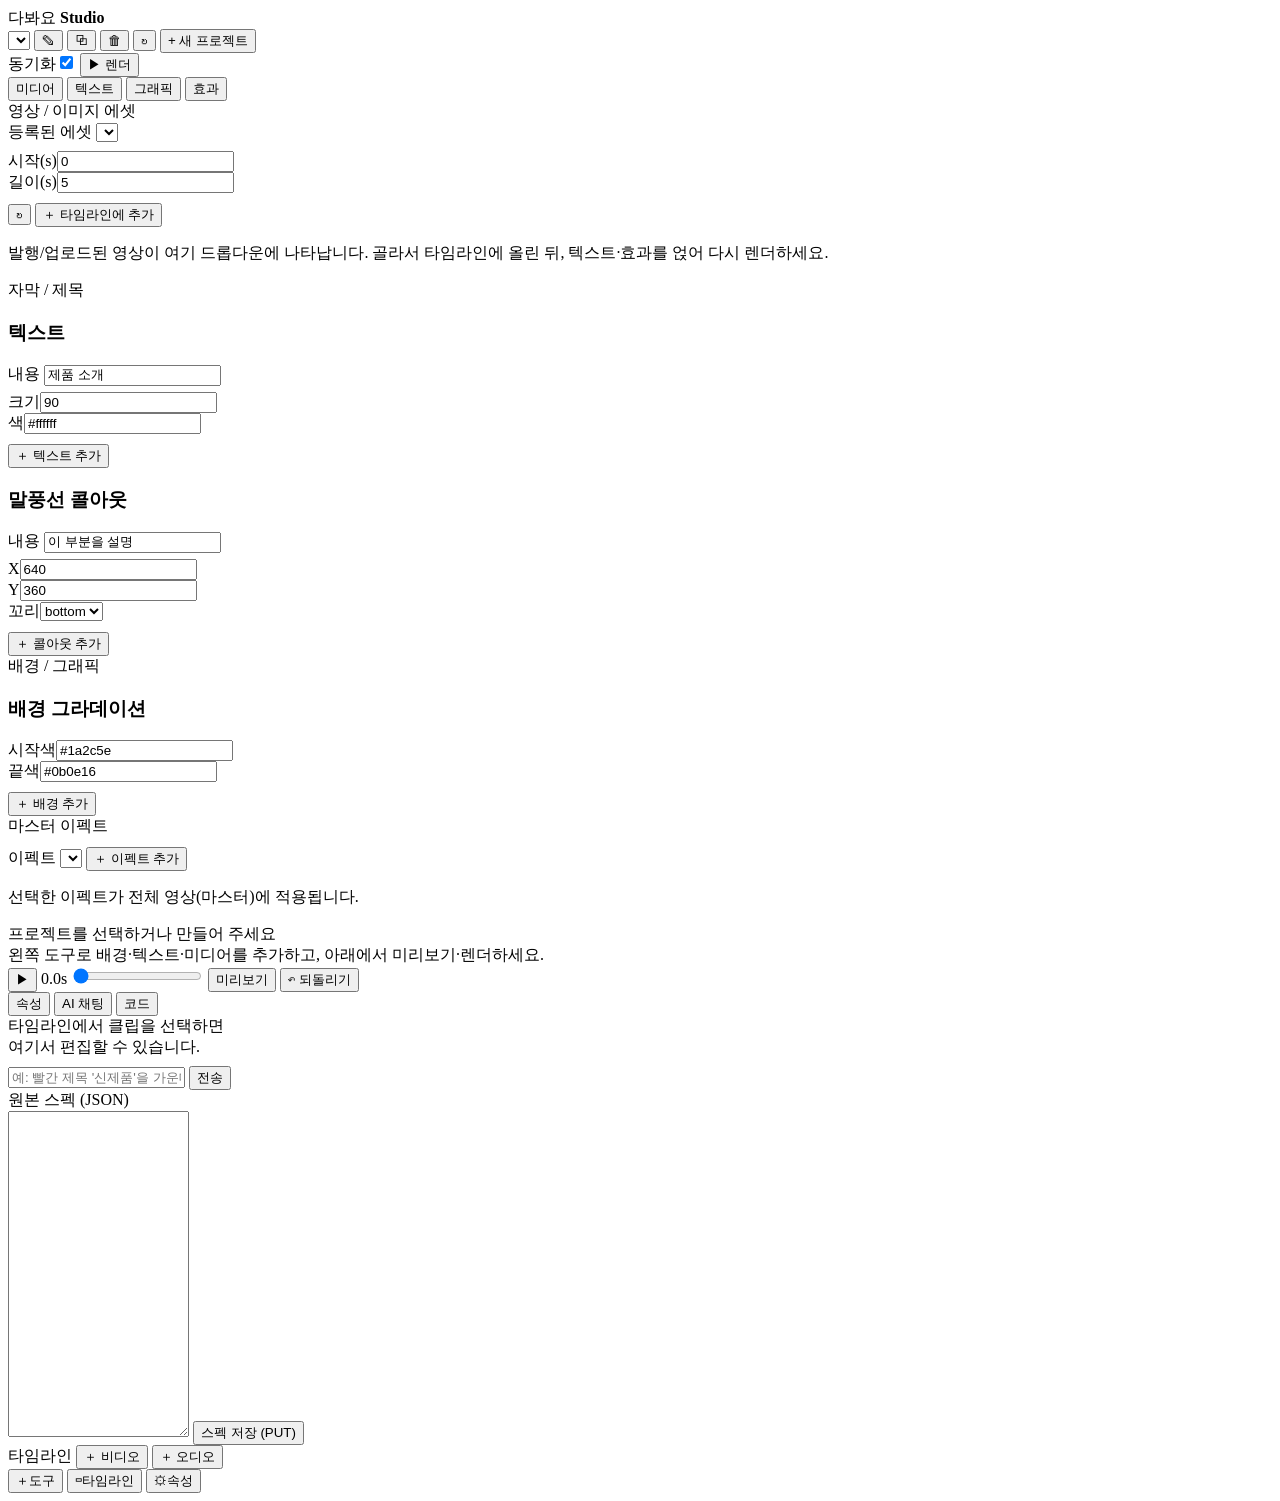
==== commit d8263c29: "Studio editor: mobile-responsive layout + touch support Makes the editor usable on phones/tablets: -" ====
--- a/dabwayo/studio/index.html
+++ b/dabwayo/studio/index.html
@@ -23,7 +23,7 @@
   <button class="btn brand" id="renderBtn" onclick="doRender()">▶ 렌더</button>
 </header>
 
-<div class="app">
+<div class="app" data-mview="tools">
   <!-- ===== LEFT: tools ===== -->
   <div class="panel tools">
     <div class="tabbar">
@@ -163,6 +163,11 @@
 
 <div class="toast" id="toast"></div>
 <div class="ctxmenu" id="ctxmenu"></div>
+<nav class="mobilenav" id="mnav">
+  <button data-mv="tools" class="on" onclick="setMView('tools')"><span class="ic">＋</span>도구</button>
+  <button data-mv="timeline" onclick="setMView('timeline')"><span class="ic">▭</span>타임라인</button>
+  <button data-mv="inspect" onclick="setMView('inspect')"><span class="ic">⚙</span>속성</button>
+</nav>
 
 <script src="/studio.js"></script>
 </body>
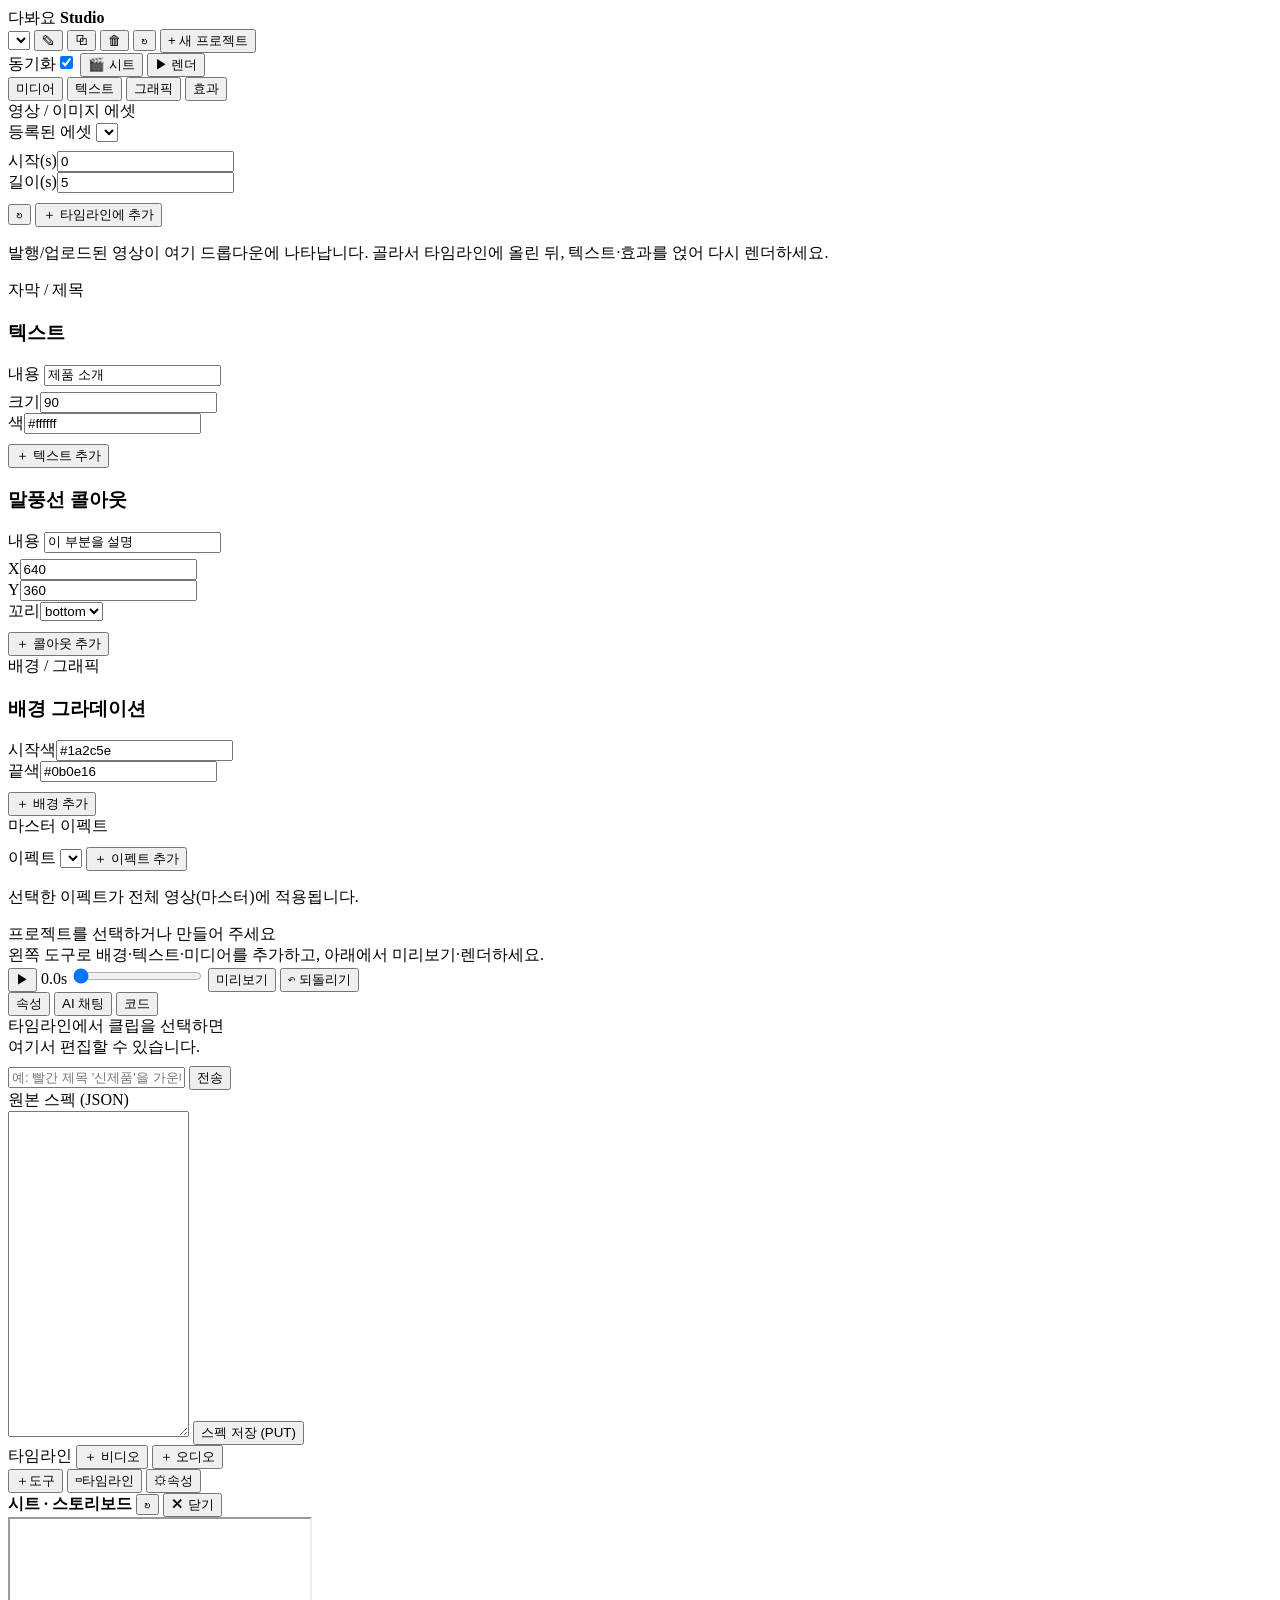
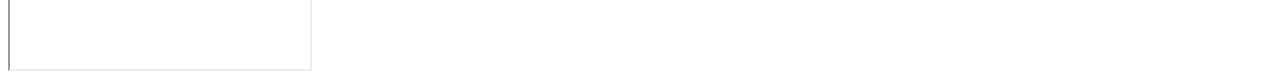
==== commit 5f95bb84: "feat(studio): integrate sheets/storyboard into the editor (project-aware overlay) #4 of the UX follo" ====
--- a/dabwayo/studio/index.html
+++ b/dabwayo/studio/index.html
@@ -20,6 +20,7 @@
   <span class="sp"></span>
   <span class="store" id="store"></span>
   <label class="live">동기화<span class="switch"><input type="checkbox" id="live" checked><span class="slider"></span></span></label>
+  <button class="btn sm ghost" onclick="openSheets()" title="캐릭터·환경·스토리보드 시트">🎬 시트</button>
   <button class="btn brand" id="renderBtn" onclick="doRender()">▶ 렌더</button>
 </header>
 
@@ -169,6 +170,26 @@
   <button data-mv="inspect" onclick="setMView('inspect')"><span class="ic">⚙</span>속성</button>
 </nav>
 
+<!-- Sheets / storyboard, integrated as a project-aware overlay (same store) -->
+<div id="sheetsOverlay" class="sheets-overlay">
+  <div class="so-head"><b>시트 · 스토리보드</b>
+    <span id="sheetsCtx" class="store"></span><span style="flex:1"></span>
+    <button class="btn sm ghost" onclick="openSheets()" title="새로고침">↻</button>
+    <button class="btn sm" onclick="closeSheets()">✕ 닫기</button>
+  </div>
+  <iframe id="sheetsFrame" title="시트"></iframe>
+</div>
+
 <script src="/studio.js"></script>
+<script>
+  function openSheets(){
+    var pid=(document.getElementById('proj')||{}).value||'';
+    document.getElementById('sheetsFrame').src='/sheets'+(pid?('?project='+pid):'');
+    document.getElementById('sheetsCtx').textContent = pid ? ('project '+pid) : '(프로젝트 미선택)';
+    document.getElementById('sheetsOverlay').classList.add('open');
+  }
+  function closeSheets(){ document.getElementById('sheetsOverlay').classList.remove('open'); }
+  document.addEventListener('keydown', function(e){ if(e.key==='Escape') closeSheets(); });
+</script>
 </body>
 </html>
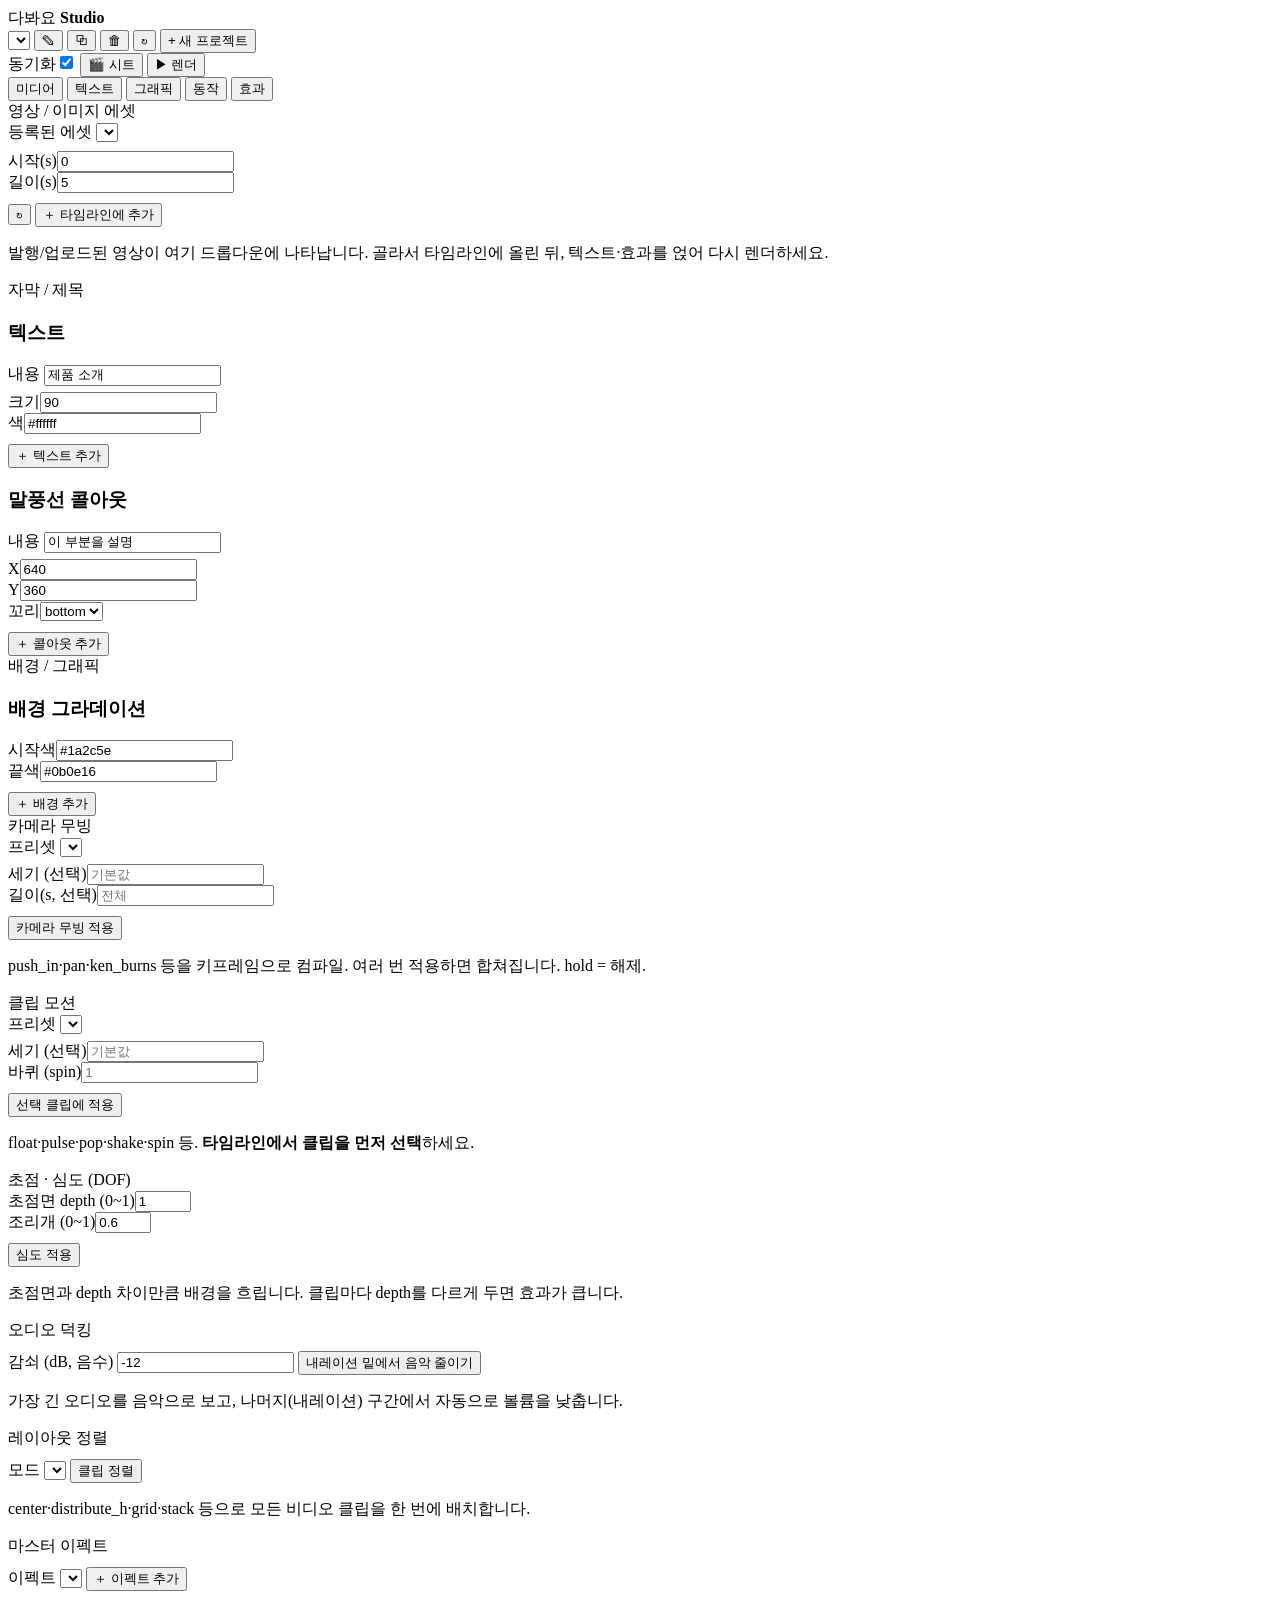
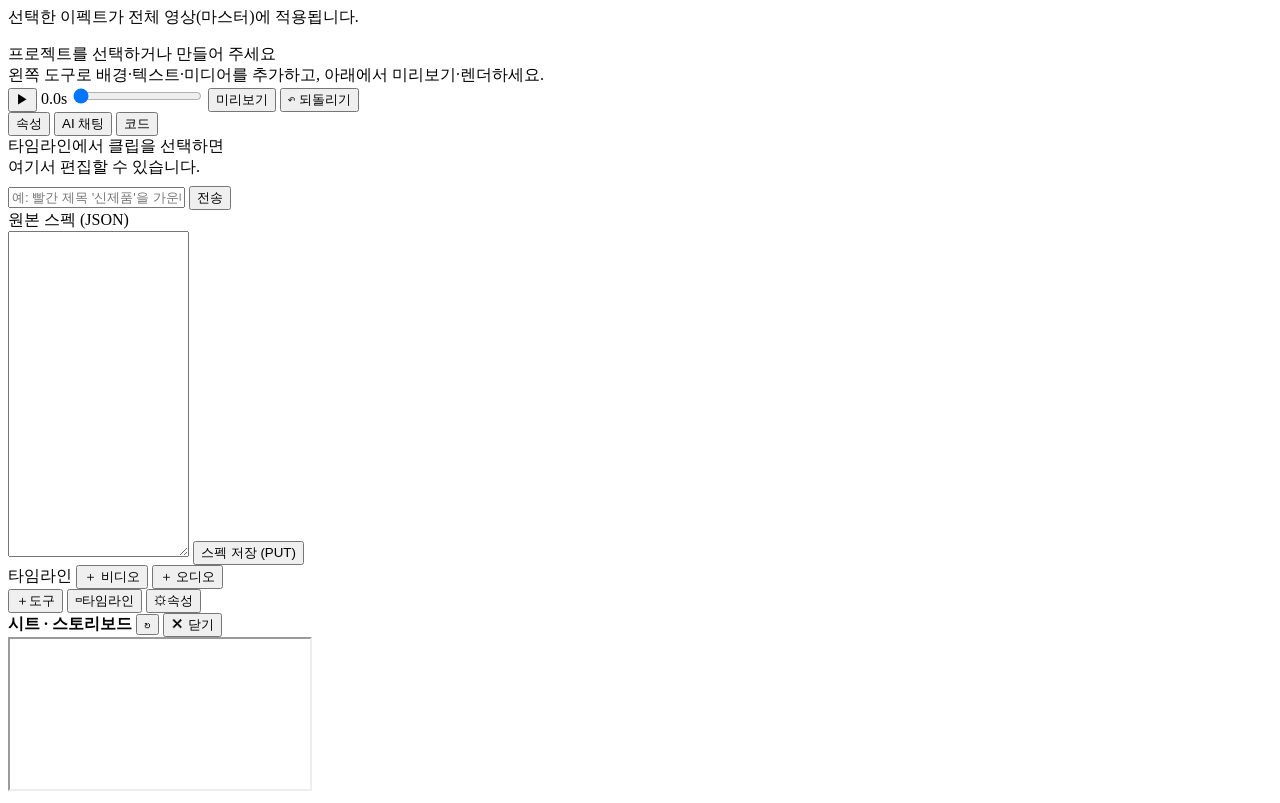
==== commit ca5f6407: "studio: surface intent-level tools in the editor UI (동작 tab) The ADR-0003 intent tools existed only " ====
--- a/dabwayo/studio/index.html
+++ b/dabwayo/studio/index.html
@@ -31,6 +31,7 @@
       <button class="tabbtn on" data-group="tools" data-name="media" onclick="showTab('tools','media')">미디어</button>
       <button class="tabbtn" data-group="tools" data-name="text" onclick="showTab('tools','text')">텍스트</button>
       <button class="tabbtn" data-group="tools" data-name="graphic" onclick="showTab('tools','graphic')">그래픽</button>
+      <button class="tabbtn" data-group="tools" data-name="motion" onclick="showTab('tools','motion')">동작</button>
       <button class="tabbtn" data-group="tools" data-name="fx" onclick="showTab('tools','fx')">효과</button>
     </div>
     <div class="tabbody">
@@ -86,6 +87,58 @@
             <div><label>끝색</label><input id="bg2" value="#0b0e16"></div>
           </div>
           <button class="btn block" style="margin-top:10px" onclick="addBackground()">＋ 배경 추가</button>
+        </div>
+      </div>
+      <!-- 동작: 인텐트 레벨 툴 (ADR-0003) -->
+      <div class="tabpane" data-group="tools" data-name="motion">
+        <div class="sec-title">카메라 무빙</div>
+        <div class="card">
+          <label>프리셋</label>
+          <select id="camPreset"></select>
+          <div class="row" style="margin-top:6px">
+            <div><label>세기 (선택)</label><input id="camAmt" type="number" step="0.01" placeholder="기본값"></div>
+            <div><label>길이(s, 선택)</label><input id="camDur" type="number" step="0.1" placeholder="전체"></div>
+          </div>
+          <button class="btn block" style="margin-top:10px" onclick="applyCameraMove()">카메라 무빙 적용</button>
+          <p class="hint">push_in·pan·ken_burns 등을 키프레임으로 컴파일. 여러 번 적용하면 합쳐집니다. hold = 해제.</p>
+        </div>
+
+        <div class="sec-title">클립 모션</div>
+        <div class="card">
+          <label>프리셋</label>
+          <select id="motPreset"></select>
+          <div class="row" style="margin-top:6px">
+            <div><label>세기 (선택)</label><input id="motAmt" type="number" step="0.01" placeholder="기본값"></div>
+            <div><label>바퀴 (spin)</label><input id="motLoops" type="number" step="0.5" placeholder="1"></div>
+          </div>
+          <button class="btn block" style="margin-top:10px" onclick="applyAnimate()">선택 클립에 적용</button>
+          <p class="hint">float·pulse·pop·shake·spin 등. <b>타임라인에서 클립을 먼저 선택</b>하세요.</p>
+        </div>
+
+        <div class="sec-title">초점 · 심도 (DOF)</div>
+        <div class="card">
+          <div class="row">
+            <div><label>초점면 depth (0~1)</label><input id="focDepth" type="number" step="0.1" min="0" max="1" value="1"></div>
+            <div><label>조리개 (0~1)</label><input id="focAp" type="number" step="0.1" min="0" max="1" value="0.6"></div>
+          </div>
+          <button class="btn block" style="margin-top:10px" onclick="applyFocus()">심도 적용</button>
+          <p class="hint">초점면과 depth 차이만큼 배경을 흐립니다. 클립마다 depth를 다르게 두면 효과가 큽니다.</p>
+        </div>
+
+        <div class="sec-title">오디오 덕킹</div>
+        <div class="card">
+          <label>감쇠 (dB, 음수)</label>
+          <input id="duckDb" type="number" step="1" value="-12">
+          <button class="btn block" style="margin-top:10px" onclick="applyDuck()">내레이션 밑에서 음악 줄이기</button>
+          <p class="hint">가장 긴 오디오를 음악으로 보고, 나머지(내레이션) 구간에서 자동으로 볼륨을 낮춥니다.</p>
+        </div>
+
+        <div class="sec-title">레이아웃 정렬</div>
+        <div class="card">
+          <label>모드</label>
+          <select id="alignMode"></select>
+          <button class="btn block" style="margin-top:10px" onclick="applyAlign()">클립 정렬</button>
+          <p class="hint">center·distribute_h·grid·stack 등으로 모든 비디오 클립을 한 번에 배치합니다.</p>
         </div>
       </div>
       <!-- 효과 -->
